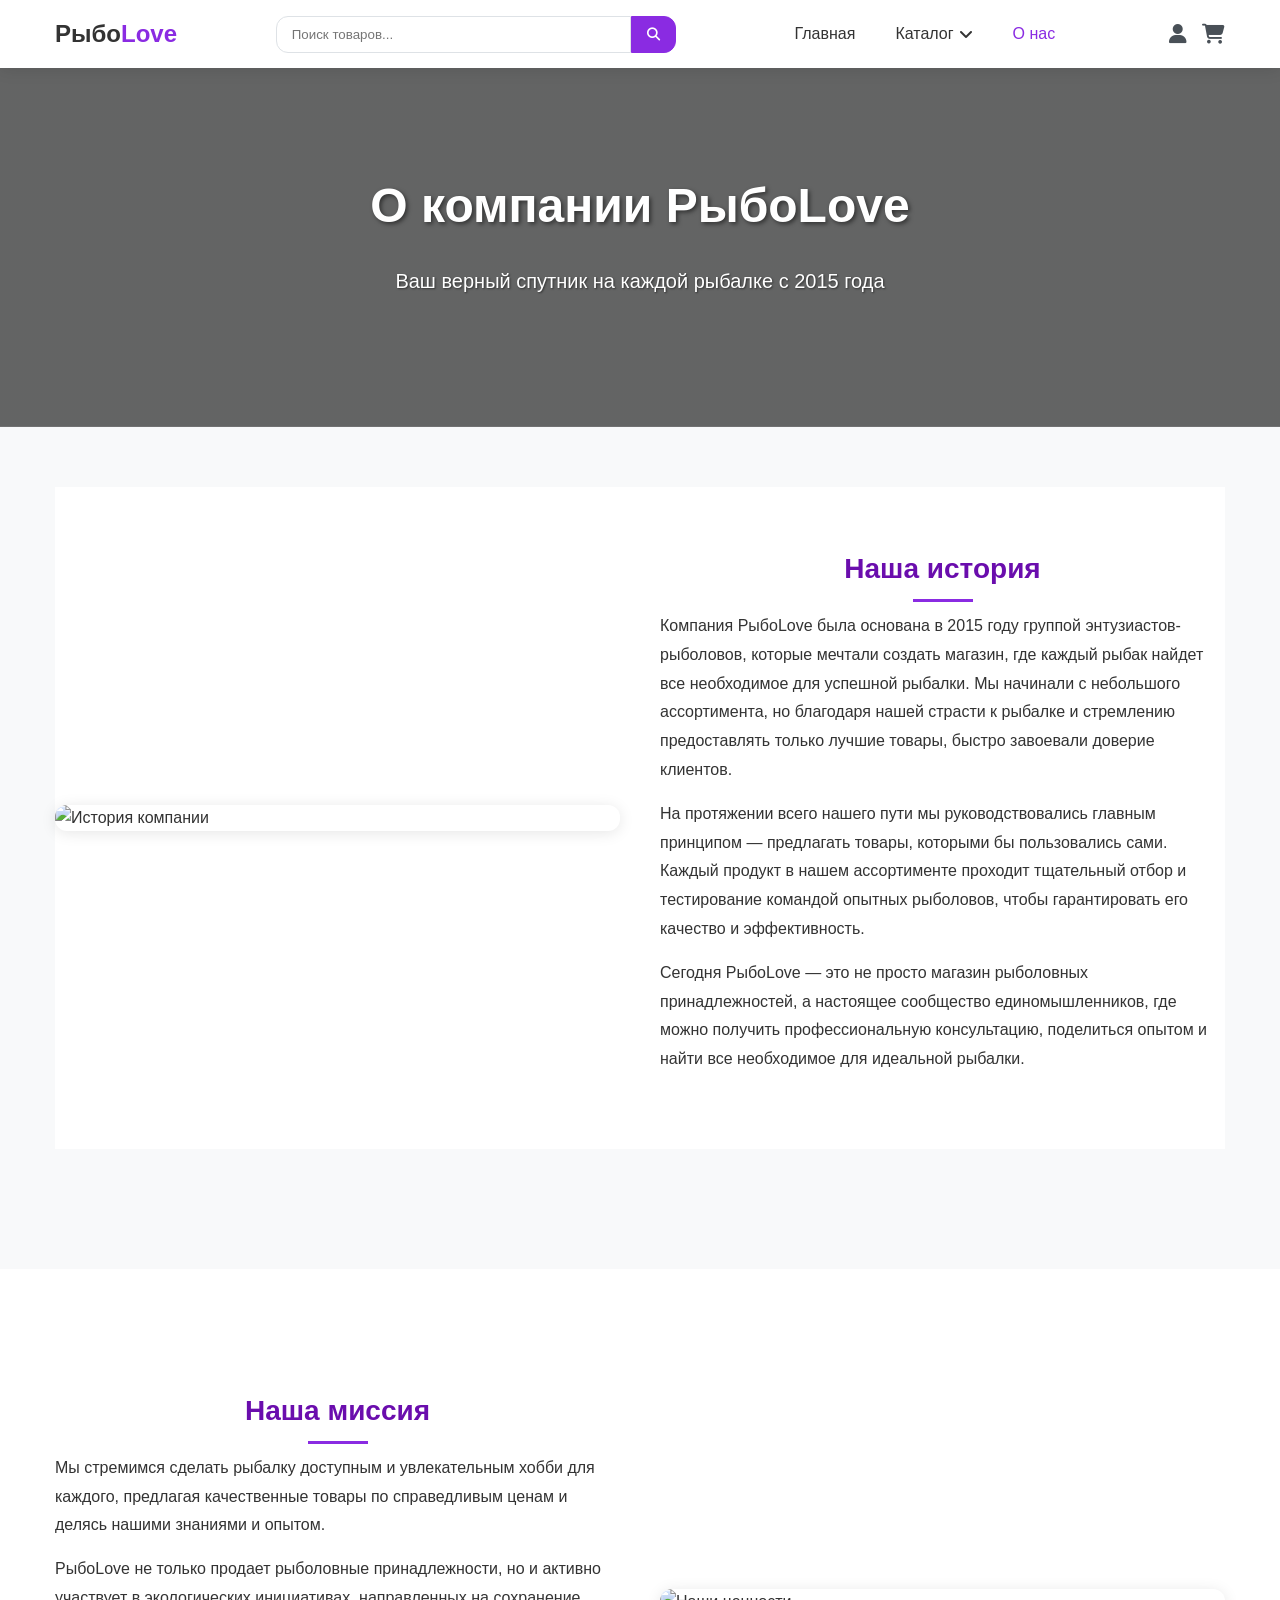
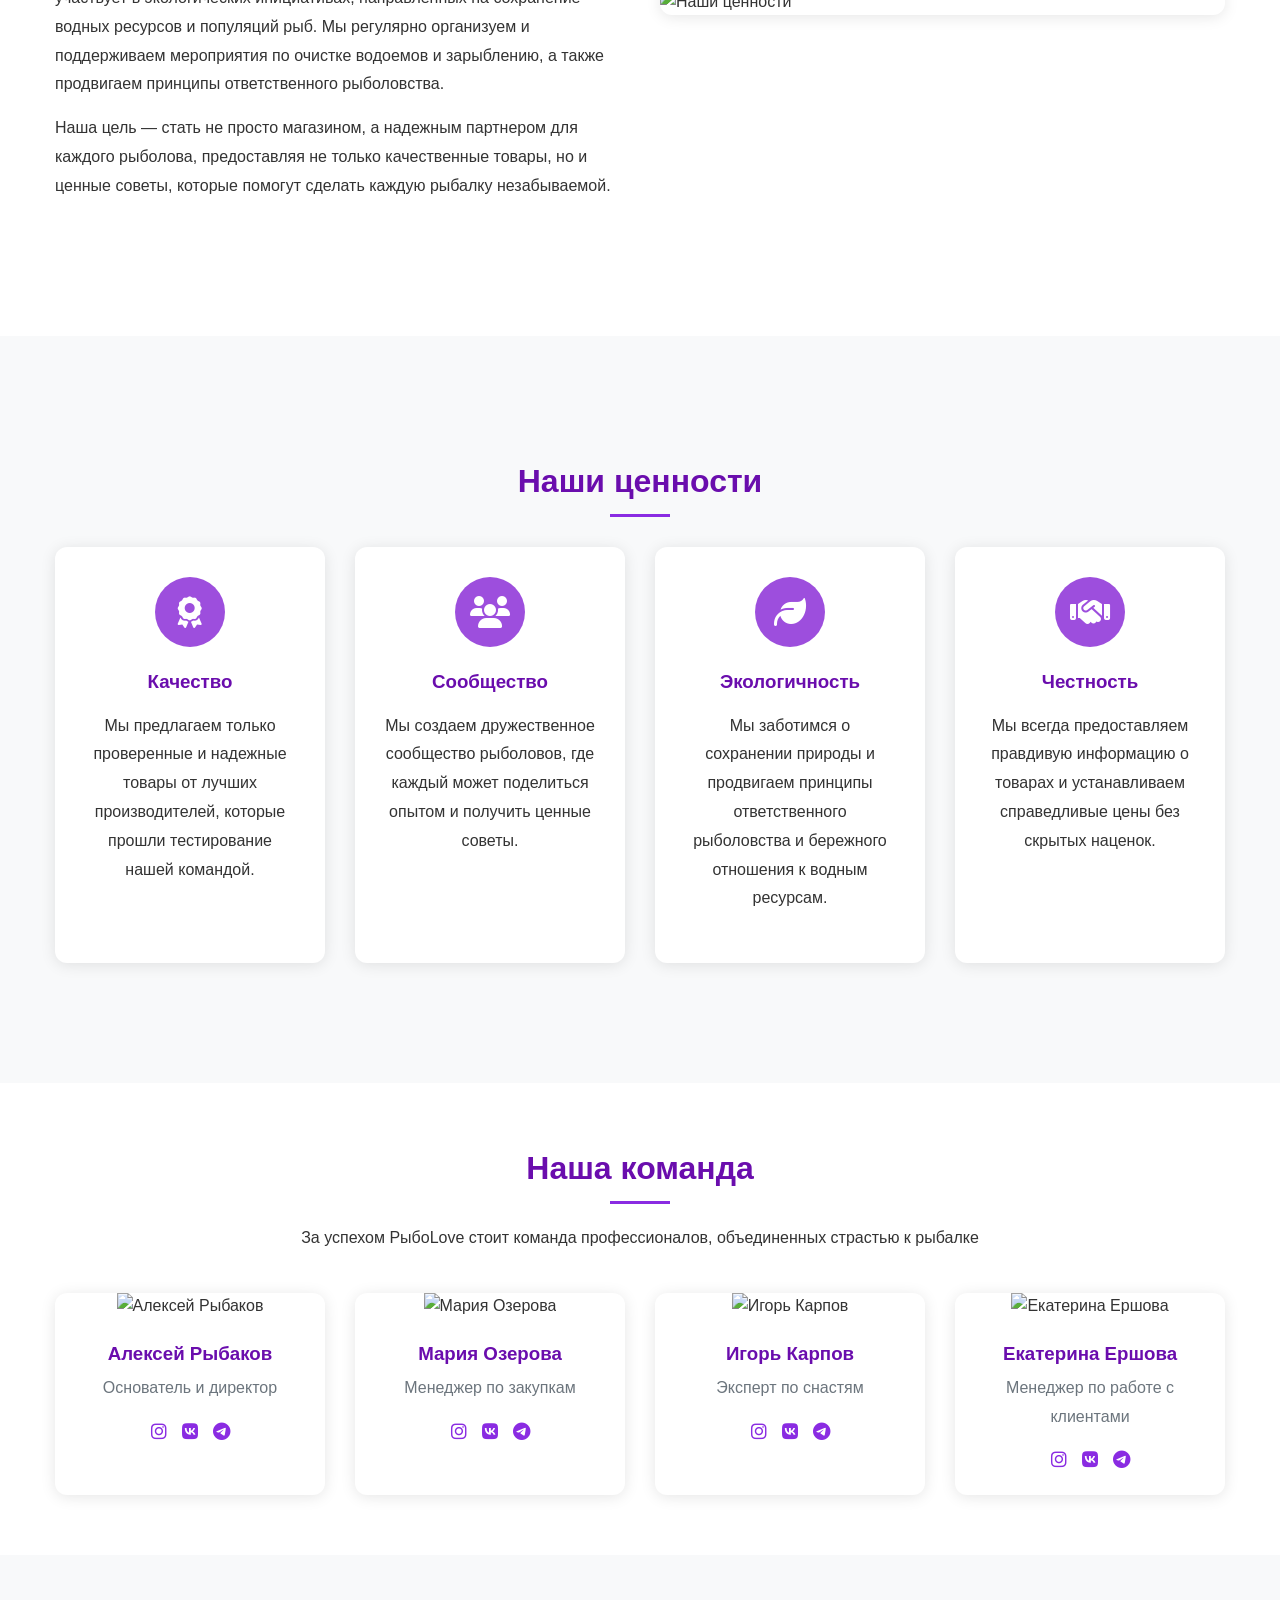
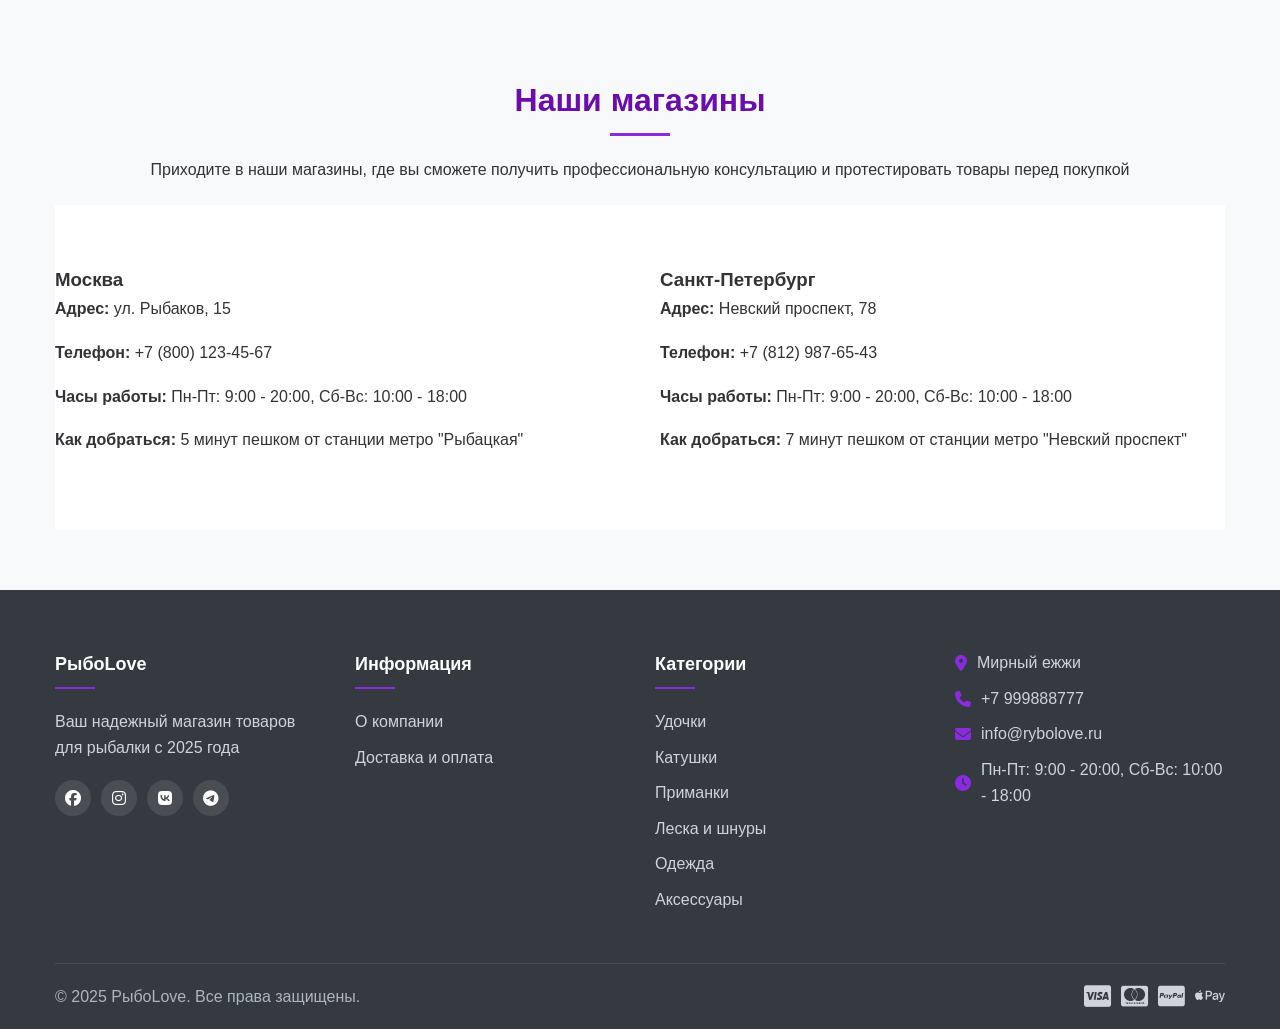
==== rybolove/pages/about.html @ 0f79250c "Add files via upload" ====
<!DOCTYPE html>

<html lang="ru">
<head>
<meta charset="utf-8"/>
<meta content="width=device-width, initial-scale=1.0" name="viewport"/>
<title>О нас - РыбоLove</title>
<link href="../css/styles.css" rel="stylesheet"/>
<link href="../css/responsive.css" rel="stylesheet"/>
<link href="https://cdnjs.cloudflare.com/ajax/libs/font-awesome/6.4.0/css/all.min.css" rel="stylesheet"/>
<style>
        .about-hero {
            background: linear-gradient(rgba(0, 0, 0, 0.6), rgba(0, 0, 0, 0.6)), url('https://images.unsplash.com/photo-1686599289848-68f82701ce73');
            background-size: cover;
            background-position: center;
            color: #fff;
            padding: 100px 0;
            text-align: center;
        }
        
        .about-hero h1 {
            font-size: 48px;
            margin-bottom: 20px;
            text-shadow: 2px 2px 4px rgba(0, 0, 0, 0.5);
        }
        
        .about-hero p {
            font-size: 20px;
            max-width: 700px;
            margin: 0 auto 30px;
            text-shadow: 1px 1px 2px rgba(0, 0, 0, 0.5);
        }
        
        .about-content {
            padding: 60px 0;
            background-color: #fff;
        }
        
        .about-section {
            margin-bottom: 60px;
        }
        
        .about-section:last-child {
            margin-bottom: 0;
        }
        
        .about-section h2 {
            font-size: 32px;
            margin-bottom: 30px;
            color: var(--primary-dark);
            text-align: center;
            position: relative;
        }
        
        .about-section h2::after {
            content: '';
            position: absolute;
            width: 60px;
            height: 3px;
            background-color: var(--primary-color);
            bottom: -10px;
            left: 50%;
            transform: translateX(-50%);
        }
        
        .about-section p {
            font-size: 16px;
            line-height: 1.8;
            margin-bottom: 20px;
            color: var(--text-color);
        }
        
        .mission-values {
            display: flex;
            flex-wrap: wrap;
            gap: 30px;
            margin-top: 40px;
        }
        
        .value-item {
            flex: 1;
            min-width: 250px;
            background-color: var(--gray-100);
            padding: 30px;
            border-radius: var(--border-radius);
            box-shadow: var(--box-shadow);
            text-align: center;
        }
        
        .value-item i {
            font-size: 40px;
            color: var(--primary-color);
            margin-bottom: 20px;
        }
        
        .value-item h3 {
            font-size: 20px;
            margin-bottom: 15px;
            color: var(--primary-dark);
        }
        
        .team-grid {
            display: grid;
            grid-template-columns: repeat(auto-fill, minmax(250px, 1fr));
            gap: 30px;
            margin-top: 40px;
        }
        
        .team-member {
            background-color: var(--gray-100);
            border-radius: var(--border-radius);
            overflow: hidden;
            box-shadow: var(--box-shadow);
            text-align: center;
        }
        
        .team-photo {
            height: 200px;
            overflow: hidden;
        }
        
        .team-photo img {
            width: 100%;
            height: 100%;
            object-fit: cover;
        }
        
        .team-info {
            padding: 20px;
        }
        
        .team-info h3 {
            font-size: 18px;
        }
        .about-section {
            padding: 60px 0;
        }
        .about-section:nth-child(odd) {
            background-color: var(--white);
        }
        .about-section:nth-child(even) {
            background-color: var(--gray-100);
        }
        .about-content {
            display: flex;
            align-items: center;
            gap: 40px;
        }
        .about-content-reverse {
            flex-direction: row-reverse;
        }
        .about-image {
            flex: 1;
            border-radius: var(--border-radius);
            overflow: hidden;
            box-shadow: var(--box-shadow);
        }
        .about-image img {
            width: 100%;
            height: 100%;
            object-fit: cover;
            display: block;
        }
        .about-text {
            flex: 1;
        }
        .about-text h2 {
            color: var(--primary-dark);
            margin-bottom: 20px;
            font-size: 28px;
        }
        .about-text p {
            margin-bottom: 15px;
            line-height: 1.8;
        }
        .team-members {
            display: grid;
            grid-template-columns: repeat(auto-fill, minmax(250px, 1fr));
            gap: 30px;
            margin-top: 40px;
        }
        .team-member {
            background-color: var(--white);
            border-radius: var(--border-radius);
            overflow: hidden;
            box-shadow: var(--box-shadow);
            text-align: center;
        }
        .team-member img {
            width: 100%;
            height: 250px;
            object-fit: cover;
        }
        .team-member-info {
            padding: 20px;
        }
        .team-member-info h3 {
            margin-bottom: 5px;
            color: var(--primary-dark);
        }
        .team-member-info p {
            color: var(--gray-600);
            margin-bottom: 15px;
        }
        .team-social {
            display: flex;
            justify-content: center;
            gap: 15px;
        }
        .team-social a {
            color: var(--primary-color);
            font-size: 18px;
        }
        .values-container {
            display: grid;
            grid-template-columns: repeat(auto-fill, minmax(250px, 1fr));
            gap: 30px;
            margin-top: 40px;
        }
        .value-card {
            background-color: var(--white);
            padding: 30px;
            border-radius: var(--border-radius);
            box-shadow: var(--box-shadow);
            text-align: center;
        }
        .value-icon {
            width: 70px;
            height: 70px;
            margin: 0 auto 20px;
            display: flex;
            align-items: center;
            justify-content: center;
            background-color: var(--primary-light);
            color: var(--white);
            border-radius: 50%;
            font-size: 32px;
        }
        .value-card h3 {
            margin-bottom: 15px;
            color: var(--primary-dark);
        }
        
        @media (max-width: 767.98px) {
            .about-content {
                flex-direction: column;
            }
            .about-content-reverse {
                flex-direction: column;
            }
            .team-members {
                grid-template-columns: repeat(auto-fill, minmax(200px, 1fr));
            }
        }
    </style>
</head>
<body>
<header>
<div class="container">
<div class="logo">
<a href="../index.html">
<h1>Рыбо<span>Love</span></h1>
</a>
</div>
<div class="search-bar">
<input id="search-input" placeholder="Поиск товаров..." type="text"/>
<button id="search-button"><i class="fas fa-search"></i></button>
</div>
<nav>
<ul class="nav-links">
<li><a href="../index.html">Главная</a></li>
<li class="dropdown">
<a class="dropbtn" href="#">Каталог <i class="fas fa-angle-down"></i></a>
<div class="dropdown-content" id="categories-dropdown">
<!-- Categories will be populated with JavaScript -->
</div>
</li>
<li><a class="active" href="about.html">О нас</a></li>
</ul>
</nav>
<div class="nav-icons">
<a href="profile.html" id="profile-icon"><i class="fas fa-user"></i></a>
<div class="cart-icon">
<a href="cart.html"><i class="fas fa-shopping-cart"></i></a>
<span id="cart-count">0</span>
</div>
<div class="mobile-menu-btn">
<i class="fas fa-bars"></i>
</div>
</div>
</div>
</header>
<main>
<section class="about-hero">
<div class="container">
<h1>О компании РыбоLove</h1>
<p>Ваш верный спутник на каждой рыбалке с 2015 года</p>
</div>
</section>
<section class="about-section">
<div class="container">
<div class="about-content">
<div class="about-image">
<img alt="История компании" src="https://images.unsplash.com/photo-1686599289848-68f82701ce73"/>
</div>
<div class="about-text">
<h2>Наша история</h2>
<p>Компания РыбоLove была основана в 2015 году группой энтузиастов-рыболовов, которые мечтали создать магазин, где каждый рыбак найдет все необходимое для успешной рыбалки. Мы начинали с небольшого ассортимента, но благодаря нашей страсти к рыбалке и стремлению предоставлять только лучшие товары, быстро завоевали доверие клиентов.</p>
<p>На протяжении всего нашего пути мы руководствовались главным принципом — предлагать товары, которыми бы пользовались сами. Каждый продукт в нашем ассортименте проходит тщательный отбор и тестирование командой опытных рыболовов, чтобы гарантировать его качество и эффективность.</p>
<p>Сегодня РыбоLove — это не просто магазин рыболовных принадлежностей, а настоящее сообщество единомышленников, где можно получить профессиональную консультацию, поделиться опытом и найти все необходимое для идеальной рыбалки.</p>
</div>
</div>
</div>
</section>
<section class="about-section">
<div class="container">
<div class="about-content about-content-reverse">
<div class="about-image">
<img alt="Наши ценности" src="https://images.unsplash.com/photo-1690310456424-5e37b185464d"/>
</div>
<div class="about-text">
<h2>Наша миссия</h2>
<p>Мы стремимся сделать рыбалку доступным и увлекательным хобби для каждого, предлагая качественные товары по справедливым ценам и делясь нашими знаниями и опытом.</p>
<p>РыбоLove не только продает рыболовные принадлежности, но и активно участвует в экологических инициативах, направленных на сохранение водных ресурсов и популяций рыб. Мы регулярно организуем и поддерживаем мероприятия по очистке водоемов и зарыблению, а также продвигаем принципы ответственного рыболовства.</p>
<p>Наша цель — стать не просто магазином, а надежным партнером для каждого рыболова, предоставляя не только качественные товары, но и ценные советы, которые помогут сделать каждую рыбалку незабываемой.</p>
</div>
</div>
</div>
</section>
<section class="about-section">
<div class="container">
<h2 class="section-title">Наши ценности</h2>
<div class="values-container">
<div class="value-card">
<div class="value-icon">
<i class="fas fa-award"></i>
</div>
<h3>Качество</h3>
<p>Мы предлагаем только проверенные и надежные товары от лучших производителей, которые прошли тестирование нашей командой.</p>
</div>
<div class="value-card">
<div class="value-icon">
<i class="fas fa-users"></i>
</div>
<h3>Сообщество</h3>
<p>Мы создаем дружественное сообщество рыболовов, где каждый может поделиться опытом и получить ценные советы.</p>
</div>
<div class="value-card">
<div class="value-icon">
<i class="fas fa-leaf"></i>
</div>
<h3>Экологичность</h3>
<p>Мы заботимся о сохранении природы и продвигаем принципы ответственного рыболовства и бережного отношения к водным ресурсам.</p>
</div>
<div class="value-card">
<div class="value-icon">
<i class="fas fa-handshake"></i>
</div>
<h3>Честность</h3>
<p>Мы всегда предоставляем правдивую информацию о товарах и устанавливаем справедливые цены без скрытых наценок.</p>
</div>
</div>
</div>
</section>
<section class="about-section">
<div class="container">
<h2 class="section-title">Наша команда</h2>
<p class="text-center mb-3">За успехом РыбоLove стоит команда профессионалов, объединенных страстью к рыбалке</p>
<div class="team-members">
<div class="team-member">
<img alt="Алексей Рыбаков" src="https://images.unsplash.com/photo-1727510226428-da71a8ed1534"/>
<div class="team-member-info">
<h3>Алексей Рыбаков</h3>
<p>Основатель и директор</p>
<div class="team-social">
<a href="#"><i class="fab fa-instagram"></i></a>
<a href="#"><i class="fab fa-vk"></i></a>
<a href="#"><i class="fab fa-telegram"></i></a>
</div>
</div>
</div>
<div class="team-member">
<img alt="Мария Озерова" src="https://images.unsplash.com/photo-1716573716221-b0be1d106d81"/>
<div class="team-member-info">
<h3>Мария Озерова</h3>
<p>Менеджер по закупкам</p>
<div class="team-social">
<a href="#"><i class="fab fa-instagram"></i></a>
<a href="#"><i class="fab fa-vk"></i></a>
<a href="#"><i class="fab fa-telegram"></i></a>
</div>
</div>
</div>
<div class="team-member">
<img alt="Игорь Карпов" src="https://images.unsplash.com/photo-1604417429445-2ef33ea36574"/>
<div class="team-member-info">
<h3>Игорь Карпов</h3>
<p>Эксперт по снастям</p>
<div class="team-social">
<a href="#"><i class="fab fa-instagram"></i></a>
<a href="#"><i class="fab fa-vk"></i></a>
<a href="#"><i class="fab fa-telegram"></i></a>
</div>
</div>
</div>
<div class="team-member">
<img alt="Екатерина Ершова" src="https://images.unsplash.com/photo-1701861280260-81846128aab2"/>
<div class="team-member-info">
<h3>Екатерина Ершова</h3>
<p>Менеджер по работе с клиентами</p>
<div class="team-social">
<a href="#"><i class="fab fa-instagram"></i></a>
<a href="#"><i class="fab fa-vk"></i></a>
<a href="#"><i class="fab fa-telegram"></i></a>
</div>
</div>
</div>
</div>
</div>
</section>
<section class="about-section">
<div class="container">
<h2 class="section-title">Наши магазины</h2>
<p class="text-center mb-3">Приходите в наши магазины, где вы сможете получить профессиональную консультацию и протестировать товары перед покупкой</p>
<div class="about-content">
<div class="about-text">
<h3>Москва</h3>
<p><strong>Адрес:</strong> ул. Рыбаков, 15</p>
<p><strong>Телефон:</strong> +7 (800) 123-45-67</p>
<p><strong>Часы работы:</strong> Пн-Пт: 9:00 - 20:00, Сб-Вс: 10:00 - 18:00</p>
<p><strong>Как добраться:</strong> 5 минут пешком от станции метро "Рыбацкая"</p>
</div>
<div class="about-text">
<h3>Санкт-Петербург</h3>
<p><strong>Адрес:</strong> Невский проспект, 78</p>
<p><strong>Телефон:</strong> +7 (812) 987-65-43</p>
<p><strong>Часы работы:</strong> Пн-Пт: 9:00 - 20:00, Сб-Вс: 10:00 - 18:00</p>
<p><strong>Как добраться:</strong> 7 минут пешком от станции метро "Невский проспект"</p>
</div>
</div>
</div>
</section>
</main>
<footer>
<div class="container">
<div class="footer-columns">
<div class="footer-column">
<h3>РыбоLove</h3>
<p>Ваш надежный магазин товаров для рыбалки с 2025 года</p>
<div class="social-icons">
<a href="#"><i class="fab fa-facebook"></i></a>
<a href="#"><i class="fab fa-instagram"></i></a>
<a href="#"><i class="fab fa-vk"></i></a>
<a href="#"><i class="fab fa-telegram"></i></a>
</div>
</div>
<div class="footer-column">
<h3>Информация</h3>
<ul>
<li><a href="pages/about.html">О компании</a></li>
<li><a href="#">Доставка и оплата</a></li>
</ul></div>
<div class="footer-column">
<h3>Категории</h3>
<ul id="footer-categories">
<!-- Categories will be populated with JavaScript -->
</ul>
</div>
<div class="footer-column">
<ul class="contact-info">
<li><i class="fas fa-map-marker-alt"></i> Мирный ежжи</li>
<li><i class="fas fa-phone"></i> +7 999888777</li>
<li><i class="fas fa-envelope"></i> info@rybolove.ru</li>
<li><i class="fas fa-clock"></i> Пн-Пт: 9:00 - 20:00, Сб-Вс: 10:00 - 18:00</li>
</ul>
</div>
</div>
<div class="footer-bottom">
<p>© 2025 РыбоLove. Все права защищены.</p>
<div class="payment-methods">
<i class="fab fa-cc-visa"></i>
<i class="fab fa-cc-mastercard"></i>
<i class="fab fa-cc-paypal"></i>
<i class="fab fa-apple-pay"></i>
</div>
</div>
</div>
</footer>
<div class="modal" id="login-modal">
<div class="modal-content">
<span class="close">×</span>
<h2>Вход в аккаунт</h2>
<form id="login-form">
<div class="form-group">
<label for="login-email">Email</label>
<input id="login-email" required="" type="email"/>
</div>
<div class="form-group">
<label for="login-password">Пароль</label>
<input id="login-password" required="" type="password"/>
</div>
<button class="btn btn-primary" type="submit">Войти</button>
<p class="form-footer">Нет аккаунта? <a href="#" id="register-link">Зарегистрироваться</a></p>
</form>
</div>
</div>
<div class="modal" id="register-modal">
<div class="modal-content">
<span class="close">×</span>
<h2>Регистрация</h2>
<form id="register-form">
<div class="form-group">
<label for="register-name">Имя</label>
<input id="register-name" required="" type="text"/>
</div>
<div class="form-group">
<label for="register-email">Email</label>
<input id="register-email" required="" type="email"/>
</div>
<div class="form-group">
<label for="register-password">Пароль</label>
<input id="register-password" required="" type="password"/>
</div>
<div class="form-group">
<label for="register-confirm-password">Подтвердите пароль</label>
<input id="register-confirm-password" required="" type="password"/>
</div>
<button class="btn btn-primary" type="submit">Зарегистрироваться</button>
<p class="form-footer">Уже есть аккаунт? <a href="#" id="login-link">Войти</a></p>
</form>
</div>
</div>
<script src="../js/products.js"></script>
<script src="../js/auth.js"></script>
<script src="../js/cart.js"></script>
<script src="../js/main.js"></script>
</body>
</html>
---- rybolove/css/styles.css ----
/* Global Styles */
:root {
    --primary-color: #8a2be2; /* Vivid purple */
    --primary-light: #9d4edd; /* Lighter purple */
    --primary-dark: #6a0dad; /* Darker purple */
    --secondary-color: #f5f5f5;
    --text-color: #333;
    --text-light: #666;
    --white: #fff;
    --black: #000;
    --success-color: #28a745;
    --danger-color: #dc3545;
    --warning-color: #ffc107;
    --info-color: #17a2b8;
    --gray-100: #f8f9fa;
    --gray-200: #e9ecef;
    --gray-300: #dee2e6;
    --gray-400: #ced4da;
    --gray-500: #adb5bd;
    --gray-600: #6c757d;
    --gray-700: #495057;
    --gray-800: #343a40;
    --gray-900: #212529;
    --border-radius: 12px;
    --box-shadow: 0 2px 15px rgba(0, 0, 0, 0.1);
    --transition: all 0.3s ease;
}

* {
    margin: 0;
    padding: 0;
    box-sizing: border-box;
}

body {
    font-family: 'Roboto', 'Arial', sans-serif;
    line-height: 1.6;
    color: var(--text-color);
    background-color: var(--gray-100);
}

.container {
    width: 100%;
    max-width: 1200px;
    margin: 0 auto;
    padding: 0 15px;
}

a {
    text-decoration: none;
    color: var(--text-color);
    transition: var(--transition);
}

ul {
    list-style: none;
}

img {
    max-width: 100%;
    height: auto;
}

button, .btn {
    cursor: pointer;
    border: none;
    outline: none;
    transition: var(--transition);
}

.btn {
    display: inline-block;
    padding: 10px 20px;
    border-radius: var(--border-radius);
    text-align: center;
    font-weight: 500;
}

.btn-primary {
    background-color: var(--primary-color);
    color: var(--white);
}

.btn-primary:hover {
    background-color: var(--primary-dark);
}

.btn-secondary {
    background-color: var(--white);
    color: var(--primary-color);
    border: 1px solid var(--primary-color);
}

.btn-secondary:hover {
    background-color: var(--primary-light);
    color: var(--white);
}

.section-title {
    margin-bottom: 30px;
    text-align: center;
    position: relative;
    font-size: 32px;
    color: var(--primary-dark);
}

.section-title::after {
    content: '';
    position: absolute;
    width: 60px;
    height: 3px;
    background-color: var(--primary-color);
    bottom: -10px;
    left: 50%;
    transform: translateX(-50%);
}

/* Header Styles */
header {
    background-color: var(--white);
    box-shadow: var(--box-shadow);
    position: sticky;
    top: 0;
    z-index: 100;
    padding: 15px 0;
}

header .container {
    display: flex;
    align-items: center;
    justify-content: space-between;
}

.logo a {
    display: flex;
    align-items: center;
}

.logo h1 {
    font-size: 24px;
    font-weight: 700;
    color: var(--text-color);
}

.logo h1 span {
    color: var(--primary-color);
}

.search-bar {
    display: flex;
    flex: 1;
    max-width: 400px;
    margin: 0 20px;
}

.search-bar input {
    flex: 1;
    padding: 10px 15px;
    border: 1px solid var(--gray-300);
    border-radius: var(--border-radius) 0 0 var(--border-radius);
    outline: none;
}

.search-bar button {
    padding: 0 15px;
    background-color: var(--primary-color);
    color: var(--white);
    border: 1px solid var(--primary-color);
    border-radius: 0 var(--border-radius) var(--border-radius) 0;
}

.nav-links {
    display: flex;
    align-items: center;
}

.nav-links li {
    margin: 0 10px;
}

.nav-links a {
    color: var(--text-color);
    font-weight: 500;
    padding: 5px 10px;
}

.nav-links a:hover, 
.nav-links a.active {
    color: var(--primary-color);
}

.dropdown {
    position: relative;
}

.dropbtn {
    display: flex;
    align-items: center;
}

.dropbtn i {
    margin-left: 5px;
}

.dropdown-content {
    display: none;
    position: absolute;
    background-color: var(--white);
    min-width: 200px;
    box-shadow: var(--box-shadow);
    border-radius: var(--border-radius);
    z-index: 1;
}

.dropdown-content a {
    color: var(--text-color);
    padding: 12px 16px;
    display: block;
    border-bottom: 1px solid var(--gray-200);
}

.dropdown-content a:last-child {
    border-bottom: none;
}

.dropdown-content a:hover {
    background-color: var(--gray-100);
    color: var(--primary-color);
}

.dropdown:hover .dropdown-content {
    display: block;
}

.nav-icons {
    display: flex;
    align-items: center;
}

.nav-icons a {
    margin-left: 15px;
    color: var(--gray-700);
    font-size: 20px;
}

.nav-icons a:hover {
    color: var(--primary-color);
}

.cart-icon {
    position: relative;
}

#cart-count {
    position: absolute;
    top: -8px;
    right: -8px;
    background-color: var(--primary-color);
    color: var(--white);
    font-size: 12px;
    width: 18px;
    height: 18px;
    display: flex;
    align-items: center;
    justify-content: center;
    border-radius: 50%;
}

.mobile-menu-btn {
    display: none;
    cursor: pointer;
    font-size: 24px;
}

/* Hero Section */
.hero {
    background: linear-gradient(rgba(0, 0, 0, 0.6), rgba(0, 0, 0, 0.6)), url('https://images.unsplash.com/photo-1598909820593-c970004196f5');
    background-size: cover;
    background-position: center;
    color: var(--white);
    padding: 100px 0;
    text-align: center;
}

.hero-content {
    max-width: 700px;
    margin: 0 auto;
}

.hero h1 {
    font-size: 48px;
    margin-bottom: 20px;
    text-shadow: 2px 2px 4px rgba(0, 0, 0, 0.5);
}

.hero p {
    font-size: 20px;
    margin-bottom: 30px;
    text-shadow: 1px 1px 2px rgba(0, 0, 0, 0.5);
}

/* Categories Section */
.categories {
    padding: 60px 0;
    background-color: var(--white);
}

.categories-grid {
    grid-template-columns: repeat(3, 1fr);
    display: grid;
    grid-template-columns: repeat(auto-fill, minmax(250px, 1fr));
    gap: 30px;
}

.category-card {
    border-radius: var(--border-radius);
    overflow: hidden;
    box-shadow: var(--box-shadow);
    transition: var(--transition);
    position: relative;
    height: 200px;
}

.category-card:hover {
    transform: translateY(-5px);
    box-shadow: 0 10px 20px rgba(0, 0, 0, 0.15);
}

.category-card img {
    width: 100%;
    height: 100%;
    object-fit: cover;
}

.category-card-content {
    position: absolute;
    bottom: 0;
    left: 0;
    right: 0;
    padding: 15px;
    background: linear-gradient(transparent, rgba(0, 0, 0, 0.7));
    color: var(--white);
}

.category-card-content h3 {
    margin-bottom: 5px;
    font-size: 18px;
}

/* Featured Products Section */
.featured-products {
    padding: 60px 0;
    background-color: var(--gray-100);
}

.products-grid {
    display: grid;
    grid-template-columns: repeat(auto-fill, minmax(250px, 1fr));
    gap: 30px;
}

.product-card {
    background-color: var(--white);
    border-radius: var(--border-radius);
    overflow: hidden;
    box-shadow: var(--box-shadow);
    transition: var(--transition);
}

.product-card:hover {
    transform: translateY(-5px);
    box-shadow: 0 10px 20px rgba(0, 0, 0, 0.15);
}

.product-image {
    height: 200px;
    overflow: hidden;
    position: relative;
}

.product-image img {
    width: 100%;
    height: 100%;
    object-fit: cover;
    transition: transform 0.5s ease;
}

.product-card:hover .product-image img {
    transform: scale(1.05);
}

.product-badge {
    position: absolute;
    top: 10px;
    left: 10px;
    padding: 5px 10px;
    border-radius: var(--border-radius);
    font-size: 12px;
    font-weight: 500;
}

.badge-new {
    background-color: var(--primary-color);
    color: var(--white);
}

.badge-sale {
    background-color: var(--danger-color);
    color: var(--white);
}

.product-details {
    padding: 15px;
}

.product-title {
    font-size: 16px;
    margin-bottom: 10px;
    font-weight: 500;
    display: -webkit-box;
    line-clamp: 2;
    -webkit-box-orient: vertical;
    overflow: hidden;
    height: 46px;
}

.product-category {
    font-size: 12px;
    color: var(--gray-600);
    margin-bottom: 10px;
}

.product-price {
    display: flex;
    align-items: center;
    margin-bottom: 15px;
}

.current-price {
    font-size: 18px;
    font-weight: 600;
    color: var(--primary-color);
    margin-right: 10px;
}

.old-price {
    font-size: 14px;
    color: var(--gray-500);
    text-decoration: line-through;
}

.product-actions {
    display: flex;
    justify-content: space-between;
}

.add-to-cart {
    background-color: var(--primary-color);
    color: var(--white);
    padding: 8px 15px;
    border-radius: var(--border-radius);
    font-weight: 500;
    flex: 1;
    display: flex;
    align-items: center;
    justify-content: center;
}

.add-to-cart i {
    margin-right: 5px;
}

.add-to-cart:hover {
    background-color: var(--primary-dark);
}

.product-rating {
    display: flex;
    align-items: center;
    margin-bottom: 15px;
}

.rating-stars {
    color: var(--warning-color);
    font-size: 14px;
    margin-right: 5px;
}

.rating-count {
    font-size: 12px;
    color: var(--gray-600);
}

/* CTA Section */
.cta-section {
    padding: 80px 0;
    background: linear-gradient(rgba(138, 43, 226, 0.9), rgba(106, 13, 173, 0.9)), url('https://images.unsplash.com/photo-1631389851191-2e3ad60220b1');
    background-size: cover;
    background-position: center;
    color: var(--white);
    text-align: center;
}

.cta-content {
    max-width: 600px;
    margin: 0 auto;
}

.cta-content h2 {
    font-size: 36px;
    margin-bottom: 20px;
}

.cta-content p {
    margin-bottom: 30px;
    font-size: 18px;
}

#newsletter-form {
    display: flex;
    max-width: 500px;
    margin: 0 auto;
}

#newsletter-form input {
    flex: 1;
    padding: 12px 15px;
    border: none;
    border-radius: var(--border-radius) 0 0 var(--border-radius);
    outline: none;
}

#newsletter-form button {
    padding: 0 25px;
    background-color: var(--white);
    color: var(--primary-color);
    border-radius: 0 var(--border-radius) var(--border-radius) 0;
    font-weight: 500;
}

#newsletter-form button:hover {
    background-color: var(--gray-200);
}

/* Footer Styles */
footer {
    background-color: var(--gray-800);
    color: var(--white);
    padding: 60px 0 20px;
}

.footer-columns {
    display: grid;
    grid-template-columns: repeat(auto-fit, minmax(200px, 1fr));
    gap: 30px;
    margin-bottom: 40px;
}

.footer-column h3 {
    font-size: 18px;
    margin-bottom: 20px;
    color: var(--white);
    position: relative;
    padding-bottom: 10px;
}

.footer-column h3::after {
    content: '';
    position: absolute;
    left: 0;
    bottom: 0;
    width: 40px;
    height: 2px;
    background-color: var(--primary-color);
}

.footer-column p {
    margin-bottom: 20px;
    color: var(--gray-400);
}

.footer-column ul li {
    margin-bottom: 10px;
}

.footer-column ul li a {
    color: var(--gray-400);
}

.footer-column ul li a:hover {
    color: var(--primary-light);
}

.social-icons {
    display: flex;
    margin-top: 20px;
}

.social-icons a {
    display: flex;
    align-items: center;
    justify-content: center;
    width: 36px;
    height: 36px;
    background-color: rgba(255, 255, 255, 0.1);
    border-radius: 50%;
    margin-right: 10px;
    color: var(--white);
    transition: var(--transition);
}

.social-icons a:hover {
    background-color: var(--primary-color);
    transform: translateY(-3px);
}

.contact-info li {
    display: flex;
    align-items: center;
    margin-bottom: 15px;
    color: var(--gray-400);
}

.contact-info li i {
    margin-right: 10px;
    color: var(--primary-color);
}

.footer-bottom {
    display: flex;
    align-items: center;
    justify-content: space-between;
    padding-top: 20px;
    border-top: 1px solid rgba(255, 255, 255, 0.1);
}

.footer-bottom p {
    color: var(--gray-500);
}

.payment-methods {
    display: flex;
}

.payment-methods i {
    font-size: 24px;
    margin-left: 10px;
    color: var(--gray-400);
}

/* Modal Styles */
.modal {
    display: none;
    position: fixed;
    z-index: 9999;
    left: 0;
    top: 0;
    width: 100%;
    height: 100%;
    overflow: auto;
    background-color: rgba(0, 0, 0, 0.5);
}

.modal-content {
    background-color: var(--white);
    margin: 10% auto;
    padding: 30px;
    border-radius: var(--border-radius);
    max-width: 500px;
    position: relative;
}

.close {
    position: absolute;
    right: 20px;
    top: 20px;
    font-size: 28px;
    font-weight: bold;
    cursor: pointer;
}

.modal h2 {
    text-align: center;
    margin-bottom: 30px;
    color: var(--primary-dark);
}

.form-group {
    margin-bottom: 20px;
}

.form-group label {
    display: block;
    margin-bottom: 8px;
    font-weight: 500;
}

.form-group input {
    width: 100%;
    padding: 12px 15px;
    border: 1px solid var(--gray-300);
    border-radius: var(--border-radius);
    outline: none;
    transition: var(--transition);
}

.form-group input:focus {
    border-color: var(--primary-color);
}

.form-footer {
    text-align: center;
    margin-top: 20px;
}

.form-footer a {
    color: var(--primary-color);
    font-weight: 500;
}

/* Utility Classes */
.text-center {
    text-align: center;
}

.mb-1 {
    margin-bottom: 10px;
}

.mb-2 {
    margin-bottom: 20px;
}

.mb-3 {
    margin-bottom: 30px;
}

.mt-1 {
    margin-top: 10px;
}

.mt-2 {
    margin-top: 20px;
}

.mt-3 {
    margin-top: 30px;
}

.d-flex {
    display: flex;
}

.align-center {
    align-items: center;
}

.justify-center {
    justify-content: center;
}

.space-between {
    justify-content: space-between;
}
---- rybolove/css/responsive.css ----
/* Responsive Styles */

/* Large devices (desktops, less than 1200px) */
@media (max-width: 1199.98px) {
    .container {
        max-width: 960px;
    }
    
    .hero h1 {
        font-size: 42px;
    }
    
    .hero p {
        font-size: 18px;
    }
}

/* Medium devices (tablets, less than 992px) */
@media (max-width: 991.98px) {
    
    .container {
        max-width: 720px;
    }
    
    header .container {
        flex-wrap: wrap;
    }
    
    .logo {
        margin-bottom: 10px;
    }
    
    .search-bar {
        order: 3;
        max-width: 100%;
        margin: 15px 0 0;
    }
    
    .nav-links {
        display: none;
    }
    
    .mobile-menu-btn {
        display: block;
    }
    
    .mobile-menu {
        display: block;
        position: fixed;
        top: 0;
        right: -280px;
        width: 280px;
        height: 100%;
        background-color: var(--white);
        box-shadow: -5px 0 15px rgba(0, 0, 0, 0.1);
        z-index: 999;
        transition: right 0.3s ease;
        padding: 60px 20px 20px;
        overflow-y: auto;
    }
    
    .mobile-menu.active {
        right: 0;
    }
    
    .mobile-menu-close {
        position: absolute;
        top: 20px;
        right: 20px;
        font-size: 24px;
        cursor: pointer;
    }
    
    .mobile-menu ul li {
        margin-bottom: 15px;
    }
    
    .mobile-menu ul li a {
        display: block;
        padding: 10px 0;
        border-bottom: 1px solid var(--gray-200);
    }
    
    .mobile-menu-dropdown {
        display: block;
        margin-top: 10px;
        padding-left: 15px;
    }
    
    .mobile-menu-dropdown li {
        margin-bottom: 10px;
    }
    
    .hero {
        padding: 80px 0;
    }
    
    .hero h1 {
        font-size: 36px;
    }
    
    .hero p {
        font-size: 16px;
    }
    
    .products-grid,
    .categories-grid {
        grid-template-columns: repeat(3, 1fr);
    }
    
    .footer-columns {
        grid-template-columns: repeat(2, 1fr);
    }
}

/* Small devices (landscape phones, less than 768px) */
@media (max-width: 767.98px) {
    .container {
        max-width: 540px;
    }
    
    .hero {
        padding: 60px 0;
    }
    
    .hero h1 {
        font-size: 32px;
    }
    
    .products-grid,
    .categories-grid {
        grid-template-columns: repeat(3, 1fr);
        gap: 20px;
    }
    
    .product-card {
        max-width: 100%;
    }
    
    .product-image {
        height: 180px;
    }
    
    .cta-section {
        padding: 60px 0;
    }
    
    .cta-content h2 {
        font-size: 28px;
    }
    
    .cta-content p {
        font-size: 16px;
    }
    
    #newsletter-form {
        flex-direction: column;
    }
    
    #newsletter-form input {
        border-radius: var(--border-radius);
        margin-bottom: 10px;
    }
    
    #newsletter-form button {
        border-radius: var(--border-radius);
        width: 100%;
        padding: 12px 0;
    }
    
    .footer-columns {
        gap: 40px;
    }
    
    .footer-bottom {
        flex-direction: column;
        text-align: center;
    }
    
    .footer-bottom p {
        margin-bottom: 15px;
    }
    
    .payment-methods {
        justify-content: center;
    }
    
    .payment-methods i {
        margin: 0 5px;
    }
    
    .modal-content {
        margin: 15% auto;
        padding: 20px;
        max-width: 90%;
    }
}

/* Extra small devices (portrait phones, less than 576px) */
@media (max-width: 575.98px) {
    .logo h1 {
        font-size: 20px;
    }
    
    .nav-icons a {
        margin-left: 10px;
        font-size: 18px;
    }
    
    .hero {
        padding: 50px 0;
    }
    
    .hero h1 {
        font-size: 28px;
    }
    
    .hero p {
        font-size: 14px;
    }
    
    .section-title {
        font-size: 24px;
    }
    
    .products-grid,
    .categories-grid {
        grid-template-columns: 1fr;
    }
    
    .category-card {
        height: 180px;
    }
    
    .cta-content h2 {
        font-size: 24px;
    }
    
    .cta-content p {
        font-size: 14px;
    }
}

/* Mobile Menu Overlay */
.mobile-menu-overlay {
    display: none;
    position: fixed;
    top: 0;
    left: 0;
    width: 100%;
    height: 100%;
    background-color: rgba(0, 0, 0, 0.5);
    z-index: 998;
}

.mobile-menu-overlay.active {
    display: block;
}

/* Shopping Cart (Mobile) */
@media (max-width: 767.98px) {
    .cart-page .cart-items {
        overflow-x: auto;
    }
    
    .cart-table {
        min-width: 600px;
    }
    
    .cart-summary {
        margin-top: 30px;
    }
}

/* Product Details Page (Mobile) */
@media (max-width: 767.98px) {
    .product-details-container {
        flex-direction: column;
    }
    
    .product-gallery {
        width: 100%;
        margin-bottom: 30px;
    }
    
    .product-info {
        width: 100%;
        padding-left: 0;
    }
}

/* Checkout Page (Mobile) */
@media (max-width: 767.98px) {
    .checkout-container {
        flex-direction: column;
    }
    
    .checkout-form {
        width: 100%;
        margin-bottom: 30px;
    }
    
    .order-summary {
        width: 100%;
    }
}

/* Profile Page (Mobile) */
@media (max-width: 767.98px) {
    .profile-container {
        flex-direction: column;
    }
    
    .profile-sidebar {
        width: 100%;
        margin-bottom: 30px;
    }
    
    .profile-content {
        width: 100%;
    }
    
    .address-list,
    .order-list {
        overflow-x: auto;
    }
    
    .order-table {
        min-width: 600px;
    }
}
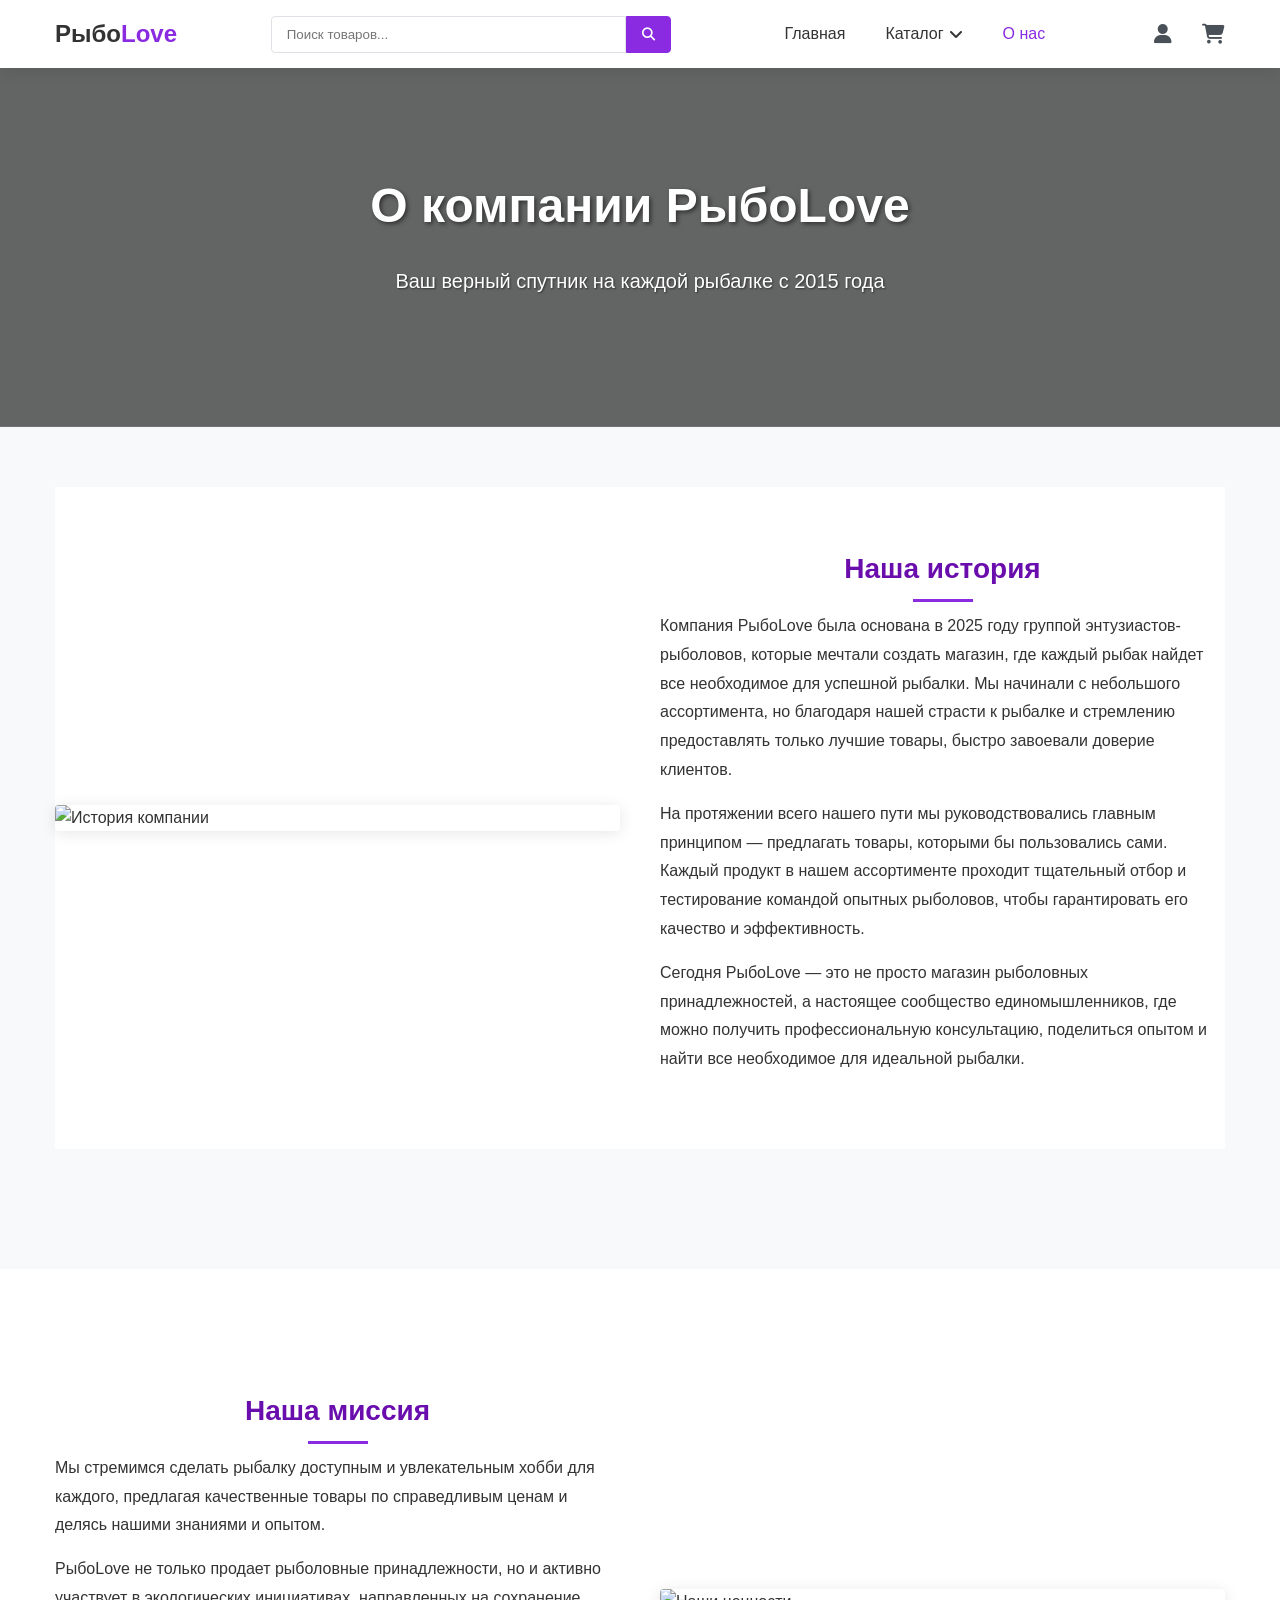
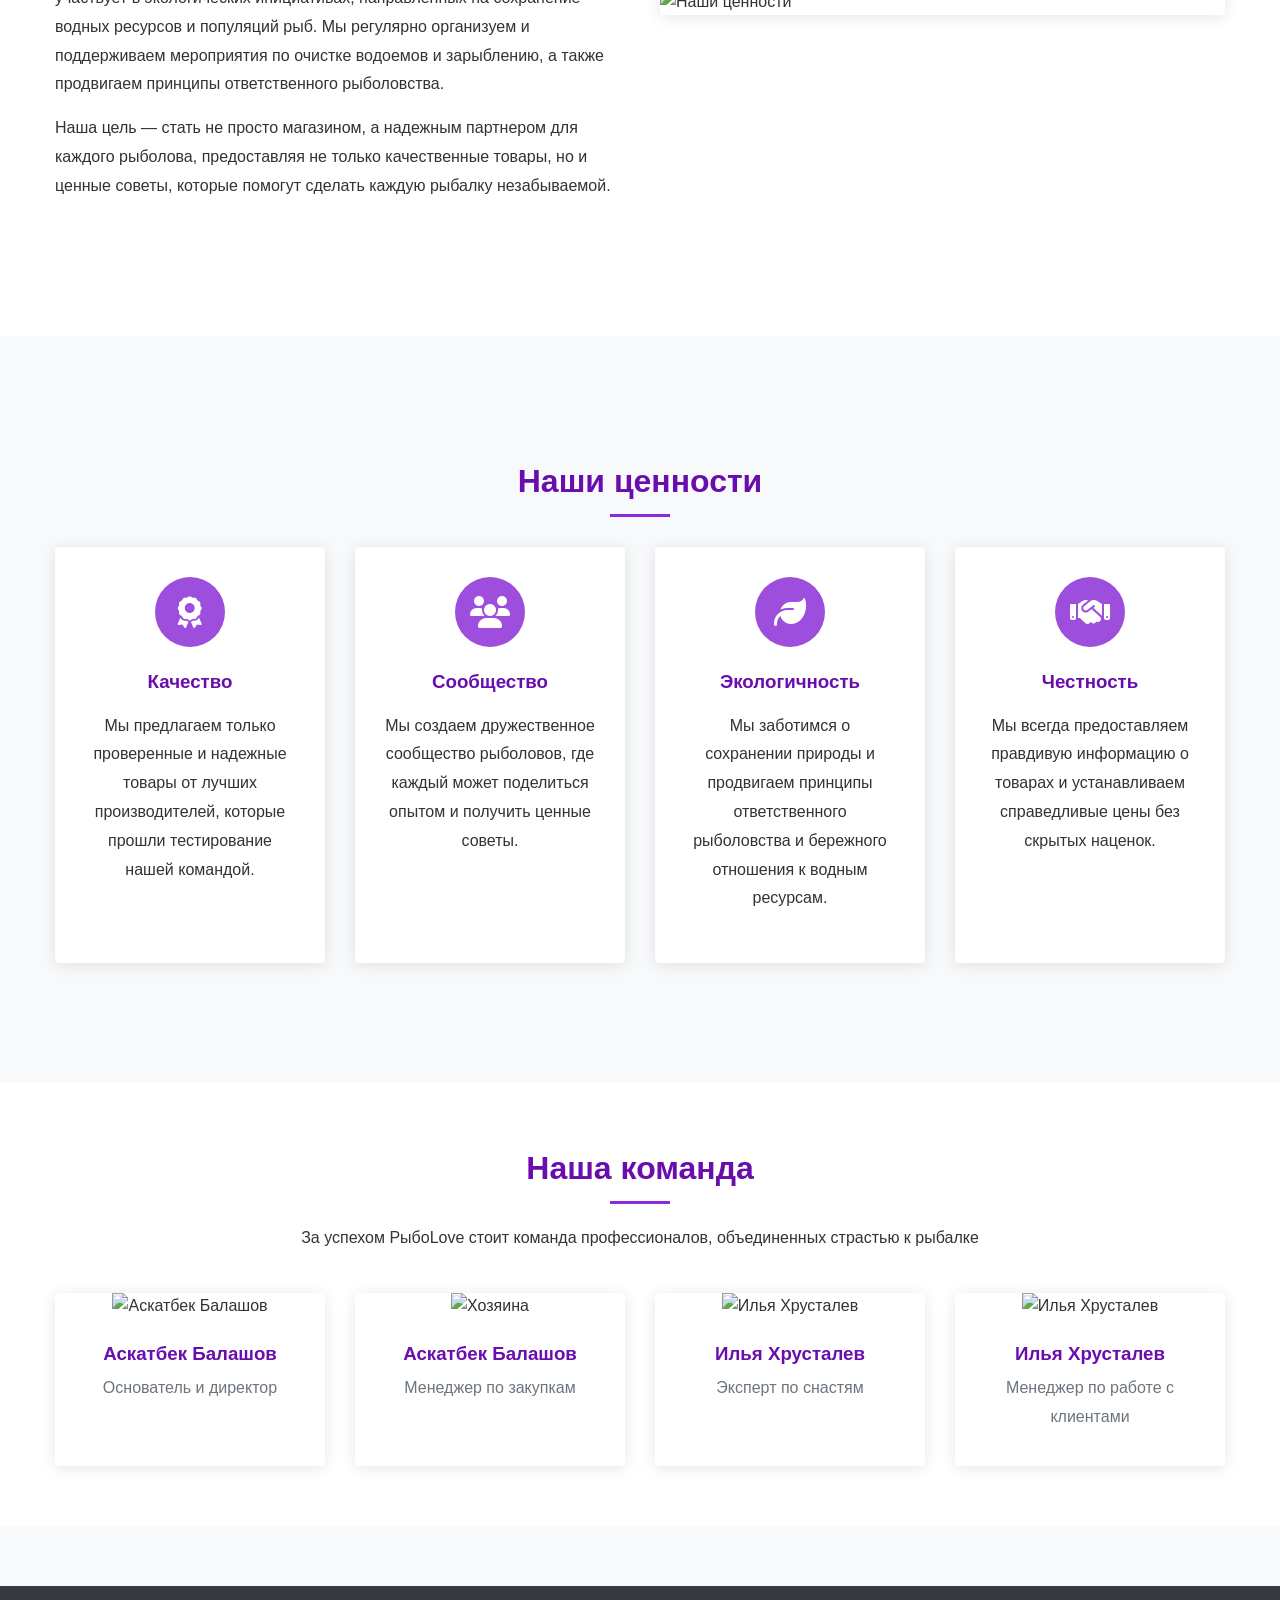
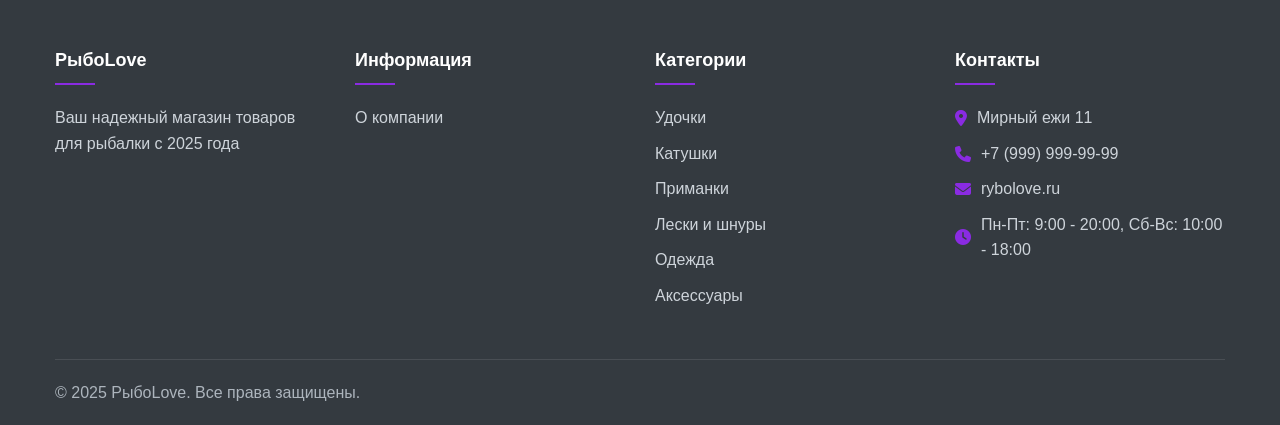
==== commit 99bbc629: "Add files via upload" ====
--- a/rybolove/pages/about.html
+++ b/rybolove/pages/about.html
@@ -1,538 +1,496 @@
-<!DOCTYPE html>
-
-<html lang="ru">
-<head>
-<meta charset="utf-8"/>
-<meta content="width=device-width, initial-scale=1.0" name="viewport"/>
-<title>О нас - РыбоLove</title>
-<link href="../css/styles.css" rel="stylesheet"/>
-<link href="../css/responsive.css" rel="stylesheet"/>
-<link href="https://cdnjs.cloudflare.com/ajax/libs/font-awesome/6.4.0/css/all.min.css" rel="stylesheet"/>
-<style>
-        .about-hero {
-            background: linear-gradient(rgba(0, 0, 0, 0.6), rgba(0, 0, 0, 0.6)), url('https://images.unsplash.com/photo-1686599289848-68f82701ce73');
-            background-size: cover;
-            background-position: center;
-            color: #fff;
-            padding: 100px 0;
-            text-align: center;
-        }
-        
-        .about-hero h1 {
-            font-size: 48px;
-            margin-bottom: 20px;
-            text-shadow: 2px 2px 4px rgba(0, 0, 0, 0.5);
-        }
-        
-        .about-hero p {
-            font-size: 20px;
-            max-width: 700px;
-            margin: 0 auto 30px;
-            text-shadow: 1px 1px 2px rgba(0, 0, 0, 0.5);
-        }
-        
-        .about-content {
-            padding: 60px 0;
-            background-color: #fff;
-        }
-        
-        .about-section {
-            margin-bottom: 60px;
-        }
-        
-        .about-section:last-child {
-            margin-bottom: 0;
-        }
-        
-        .about-section h2 {
-            font-size: 32px;
-            margin-bottom: 30px;
-            color: var(--primary-dark);
-            text-align: center;
-            position: relative;
-        }
-        
-        .about-section h2::after {
-            content: '';
-            position: absolute;
-            width: 60px;
-            height: 3px;
-            background-color: var(--primary-color);
-            bottom: -10px;
-            left: 50%;
-            transform: translateX(-50%);
-        }
-        
-        .about-section p {
-            font-size: 16px;
-            line-height: 1.8;
-            margin-bottom: 20px;
-            color: var(--text-color);
-        }
-        
-        .mission-values {
-            display: flex;
-            flex-wrap: wrap;
-            gap: 30px;
-            margin-top: 40px;
-        }
-        
-        .value-item {
-            flex: 1;
-            min-width: 250px;
-            background-color: var(--gray-100);
-            padding: 30px;
-            border-radius: var(--border-radius);
-            box-shadow: var(--box-shadow);
-            text-align: center;
-        }
-        
-        .value-item i {
-            font-size: 40px;
-            color: var(--primary-color);
-            margin-bottom: 20px;
-        }
-        
-        .value-item h3 {
-            font-size: 20px;
-            margin-bottom: 15px;
-            color: var(--primary-dark);
-        }
-        
-        .team-grid {
-            display: grid;
-            grid-template-columns: repeat(auto-fill, minmax(250px, 1fr));
-            gap: 30px;
-            margin-top: 40px;
-        }
-        
-        .team-member {
-            background-color: var(--gray-100);
-            border-radius: var(--border-radius);
-            overflow: hidden;
-            box-shadow: var(--box-shadow);
-            text-align: center;
-        }
-        
-        .team-photo {
-            height: 200px;
-            overflow: hidden;
-        }
-        
-        .team-photo img {
-            width: 100%;
-            height: 100%;
-            object-fit: cover;
-        }
-        
-        .team-info {
-            padding: 20px;
-        }
-        
-        .team-info h3 {
-            font-size: 18px;
-        }
-        .about-section {
-            padding: 60px 0;
-        }
-        .about-section:nth-child(odd) {
-            background-color: var(--white);
-        }
-        .about-section:nth-child(even) {
-            background-color: var(--gray-100);
-        }
-        .about-content {
-            display: flex;
-            align-items: center;
-            gap: 40px;
-        }
-        .about-content-reverse {
-            flex-direction: row-reverse;
-        }
-        .about-image {
-            flex: 1;
-            border-radius: var(--border-radius);
-            overflow: hidden;
-            box-shadow: var(--box-shadow);
-        }
-        .about-image img {
-            width: 100%;
-            height: 100%;
-            object-fit: cover;
-            display: block;
-        }
-        .about-text {
-            flex: 1;
-        }
-        .about-text h2 {
-            color: var(--primary-dark);
-            margin-bottom: 20px;
-            font-size: 28px;
-        }
-        .about-text p {
-            margin-bottom: 15px;
-            line-height: 1.8;
-        }
-        .team-members {
-            display: grid;
-            grid-template-columns: repeat(auto-fill, minmax(250px, 1fr));
-            gap: 30px;
-            margin-top: 40px;
-        }
-        .team-member {
-            background-color: var(--white);
-            border-radius: var(--border-radius);
-            overflow: hidden;
-            box-shadow: var(--box-shadow);
-            text-align: center;
-        }
-        .team-member img {
-            width: 100%;
-            height: 250px;
-            object-fit: cover;
-        }
-        .team-member-info {
-            padding: 20px;
-        }
-        .team-member-info h3 {
-            margin-bottom: 5px;
-            color: var(--primary-dark);
-        }
-        .team-member-info p {
-            color: var(--gray-600);
-            margin-bottom: 15px;
-        }
-        .team-social {
-            display: flex;
-            justify-content: center;
-            gap: 15px;
-        }
-        .team-social a {
-            color: var(--primary-color);
-            font-size: 18px;
-        }
-        .values-container {
-            display: grid;
-            grid-template-columns: repeat(auto-fill, minmax(250px, 1fr));
-            gap: 30px;
-            margin-top: 40px;
-        }
-        .value-card {
-            background-color: var(--white);
-            padding: 30px;
-            border-radius: var(--border-radius);
-            box-shadow: var(--box-shadow);
-            text-align: center;
-        }
-        .value-icon {
-            width: 70px;
-            height: 70px;
-            margin: 0 auto 20px;
-            display: flex;
-            align-items: center;
-            justify-content: center;
-            background-color: var(--primary-light);
-            color: var(--white);
-            border-radius: 50%;
-            font-size: 32px;
-        }
-        .value-card h3 {
-            margin-bottom: 15px;
-            color: var(--primary-dark);
-        }
-        
-        @media (max-width: 767.98px) {
-            .about-content {
-                flex-direction: column;
-            }
-            .about-content-reverse {
-                flex-direction: column;
-            }
-            .team-members {
-                grid-template-columns: repeat(auto-fill, minmax(200px, 1fr));
-            }
-        }
-    </style>
-</head>
-<body>
-<header>
-<div class="container">
-<div class="logo">
-<a href="../index.html">
-<h1>Рыбо<span>Love</span></h1>
-</a>
-</div>
-<div class="search-bar">
-<input id="search-input" placeholder="Поиск товаров..." type="text"/>
-<button id="search-button"><i class="fas fa-search"></i></button>
-</div>
-<nav>
-<ul class="nav-links">
-<li><a href="../index.html">Главная</a></li>
-<li class="dropdown">
-<a class="dropbtn" href="#">Каталог <i class="fas fa-angle-down"></i></a>
-<div class="dropdown-content" id="categories-dropdown">
-<!-- Categories will be populated with JavaScript -->
-</div>
-</li>
-<li><a class="active" href="about.html">О нас</a></li>
-</ul>
-</nav>
-<div class="nav-icons">
-<a href="profile.html" id="profile-icon"><i class="fas fa-user"></i></a>
-<div class="cart-icon">
-<a href="cart.html"><i class="fas fa-shopping-cart"></i></a>
-<span id="cart-count">0</span>
-</div>
-<div class="mobile-menu-btn">
-<i class="fas fa-bars"></i>
-</div>
-</div>
-</div>
-</header>
-<main>
-<section class="about-hero">
-<div class="container">
-<h1>О компании РыбоLove</h1>
-<p>Ваш верный спутник на каждой рыбалке с 2015 года</p>
-</div>
-</section>
-<section class="about-section">
-<div class="container">
-<div class="about-content">
-<div class="about-image">
-<img alt="История компании" src="https://images.unsplash.com/photo-1686599289848-68f82701ce73"/>
-</div>
-<div class="about-text">
-<h2>Наша история</h2>
-<p>Компания РыбоLove была основана в 2015 году группой энтузиастов-рыболовов, которые мечтали создать магазин, где каждый рыбак найдет все необходимое для успешной рыбалки. Мы начинали с небольшого ассортимента, но благодаря нашей страсти к рыбалке и стремлению предоставлять только лучшие товары, быстро завоевали доверие клиентов.</p>
-<p>На протяжении всего нашего пути мы руководствовались главным принципом — предлагать товары, которыми бы пользовались сами. Каждый продукт в нашем ассортименте проходит тщательный отбор и тестирование командой опытных рыболовов, чтобы гарантировать его качество и эффективность.</p>
-<p>Сегодня РыбоLove — это не просто магазин рыболовных принадлежностей, а настоящее сообщество единомышленников, где можно получить профессиональную консультацию, поделиться опытом и найти все необходимое для идеальной рыбалки.</p>
-</div>
-</div>
-</div>
-</section>
-<section class="about-section">
-<div class="container">
-<div class="about-content about-content-reverse">
-<div class="about-image">
-<img alt="Наши ценности" src="https://images.unsplash.com/photo-1690310456424-5e37b185464d"/>
-</div>
-<div class="about-text">
-<h2>Наша миссия</h2>
-<p>Мы стремимся сделать рыбалку доступным и увлекательным хобби для каждого, предлагая качественные товары по справедливым ценам и делясь нашими знаниями и опытом.</p>
-<p>РыбоLove не только продает рыболовные принадлежности, но и активно участвует в экологических инициативах, направленных на сохранение водных ресурсов и популяций рыб. Мы регулярно организуем и поддерживаем мероприятия по очистке водоемов и зарыблению, а также продвигаем принципы ответственного рыболовства.</p>
-<p>Наша цель — стать не просто магазином, а надежным партнером для каждого рыболова, предоставляя не только качественные товары, но и ценные советы, которые помогут сделать каждую рыбалку незабываемой.</p>
-</div>
-</div>
-</div>
-</section>
-<section class="about-section">
-<div class="container">
-<h2 class="section-title">Наши ценности</h2>
-<div class="values-container">
-<div class="value-card">
-<div class="value-icon">
-<i class="fas fa-award"></i>
-</div>
-<h3>Качество</h3>
-<p>Мы предлагаем только проверенные и надежные товары от лучших производителей, которые прошли тестирование нашей командой.</p>
-</div>
-<div class="value-card">
-<div class="value-icon">
-<i class="fas fa-users"></i>
-</div>
-<h3>Сообщество</h3>
-<p>Мы создаем дружественное сообщество рыболовов, где каждый может поделиться опытом и получить ценные советы.</p>
-</div>
-<div class="value-card">
-<div class="value-icon">
-<i class="fas fa-leaf"></i>
-</div>
-<h3>Экологичность</h3>
-<p>Мы заботимся о сохранении природы и продвигаем принципы ответственного рыболовства и бережного отношения к водным ресурсам.</p>
-</div>
-<div class="value-card">
-<div class="value-icon">
-<i class="fas fa-handshake"></i>
-</div>
-<h3>Честность</h3>
-<p>Мы всегда предоставляем правдивую информацию о товарах и устанавливаем справедливые цены без скрытых наценок.</p>
-</div>
-</div>
-</div>
-</section>
-<section class="about-section">
-<div class="container">
-<h2 class="section-title">Наша команда</h2>
-<p class="text-center mb-3">За успехом РыбоLove стоит команда профессионалов, объединенных страстью к рыбалке</p>
-<div class="team-members">
-<div class="team-member">
-<img alt="Алексей Рыбаков" src="https://images.unsplash.com/photo-1727510226428-da71a8ed1534"/>
-<div class="team-member-info">
-<h3>Алексей Рыбаков</h3>
-<p>Основатель и директор</p>
-<div class="team-social">
-<a href="#"><i class="fab fa-instagram"></i></a>
-<a href="#"><i class="fab fa-vk"></i></a>
-<a href="#"><i class="fab fa-telegram"></i></a>
-</div>
-</div>
-</div>
-<div class="team-member">
-<img alt="Мария Озерова" src="https://images.unsplash.com/photo-1716573716221-b0be1d106d81"/>
-<div class="team-member-info">
-<h3>Мария Озерова</h3>
-<p>Менеджер по закупкам</p>
-<div class="team-social">
-<a href="#"><i class="fab fa-instagram"></i></a>
-<a href="#"><i class="fab fa-vk"></i></a>
-<a href="#"><i class="fab fa-telegram"></i></a>
-</div>
-</div>
-</div>
-<div class="team-member">
-<img alt="Игорь Карпов" src="https://images.unsplash.com/photo-1604417429445-2ef33ea36574"/>
-<div class="team-member-info">
-<h3>Игорь Карпов</h3>
-<p>Эксперт по снастям</p>
-<div class="team-social">
-<a href="#"><i class="fab fa-instagram"></i></a>
-<a href="#"><i class="fab fa-vk"></i></a>
-<a href="#"><i class="fab fa-telegram"></i></a>
-</div>
-</div>
-</div>
-<div class="team-member">
-<img alt="Екатерина Ершова" src="https://images.unsplash.com/photo-1701861280260-81846128aab2"/>
-<div class="team-member-info">
-<h3>Екатерина Ершова</h3>
-<p>Менеджер по работе с клиентами</p>
-<div class="team-social">
-<a href="#"><i class="fab fa-instagram"></i></a>
-<a href="#"><i class="fab fa-vk"></i></a>
-<a href="#"><i class="fab fa-telegram"></i></a>
-</div>
-</div>
-</div>
-</div>
-</div>
-</section>
-<section class="about-section">
-<div class="container">
-<h2 class="section-title">Наши магазины</h2>
-<p class="text-center mb-3">Приходите в наши магазины, где вы сможете получить профессиональную консультацию и протестировать товары перед покупкой</p>
-<div class="about-content">
-<div class="about-text">
-<h3>Москва</h3>
-<p><strong>Адрес:</strong> ул. Рыбаков, 15</p>
-<p><strong>Телефон:</strong> +7 (800) 123-45-67</p>
-<p><strong>Часы работы:</strong> Пн-Пт: 9:00 - 20:00, Сб-Вс: 10:00 - 18:00</p>
-<p><strong>Как добраться:</strong> 5 минут пешком от станции метро "Рыбацкая"</p>
-</div>
-<div class="about-text">
-<h3>Санкт-Петербург</h3>
-<p><strong>Адрес:</strong> Невский проспект, 78</p>
-<p><strong>Телефон:</strong> +7 (812) 987-65-43</p>
-<p><strong>Часы работы:</strong> Пн-Пт: 9:00 - 20:00, Сб-Вс: 10:00 - 18:00</p>
-<p><strong>Как добраться:</strong> 7 минут пешком от станции метро "Невский проспект"</p>
-</div>
-</div>
-</div>
-</section>
-</main>
-<footer>
-<div class="container">
-<div class="footer-columns">
-<div class="footer-column">
-<h3>РыбоLove</h3>
-<p>Ваш надежный магазин товаров для рыбалки с 2025 года</p>
-<div class="social-icons">
-<a href="#"><i class="fab fa-facebook"></i></a>
-<a href="#"><i class="fab fa-instagram"></i></a>
-<a href="#"><i class="fab fa-vk"></i></a>
-<a href="#"><i class="fab fa-telegram"></i></a>
-</div>
-</div>
-<div class="footer-column">
-<h3>Информация</h3>
-<ul>
-<li><a href="pages/about.html">О компании</a></li>
-<li><a href="#">Доставка и оплата</a></li>
-</ul></div>
-<div class="footer-column">
-<h3>Категории</h3>
-<ul id="footer-categories">
-<!-- Categories will be populated with JavaScript -->
-</ul>
-</div>
-<div class="footer-column">
-<ul class="contact-info">
-<li><i class="fas fa-map-marker-alt"></i> Мирный ежжи</li>
-<li><i class="fas fa-phone"></i> +7 999888777</li>
-<li><i class="fas fa-envelope"></i> info@rybolove.ru</li>
-<li><i class="fas fa-clock"></i> Пн-Пт: 9:00 - 20:00, Сб-Вс: 10:00 - 18:00</li>
-</ul>
-</div>
-</div>
-<div class="footer-bottom">
-<p>© 2025 РыбоLove. Все права защищены.</p>
-<div class="payment-methods">
-<i class="fab fa-cc-visa"></i>
-<i class="fab fa-cc-mastercard"></i>
-<i class="fab fa-cc-paypal"></i>
-<i class="fab fa-apple-pay"></i>
-</div>
-</div>
-</div>
-</footer>
-<div class="modal" id="login-modal">
-<div class="modal-content">
-<span class="close">×</span>
-<h2>Вход в аккаунт</h2>
-<form id="login-form">
-<div class="form-group">
-<label for="login-email">Email</label>
-<input id="login-email" required="" type="email"/>
-</div>
-<div class="form-group">
-<label for="login-password">Пароль</label>
-<input id="login-password" required="" type="password"/>
-</div>
-<button class="btn btn-primary" type="submit">Войти</button>
-<p class="form-footer">Нет аккаунта? <a href="#" id="register-link">Зарегистрироваться</a></p>
-</form>
-</div>
-</div>
-<div class="modal" id="register-modal">
-<div class="modal-content">
-<span class="close">×</span>
-<h2>Регистрация</h2>
-<form id="register-form">
-<div class="form-group">
-<label for="register-name">Имя</label>
-<input id="register-name" required="" type="text"/>
-</div>
-<div class="form-group">
-<label for="register-email">Email</label>
-<input id="register-email" required="" type="email"/>
-</div>
-<div class="form-group">
-<label for="register-password">Пароль</label>
-<input id="register-password" required="" type="password"/>
-</div>
-<div class="form-group">
-<label for="register-confirm-password">Подтвердите пароль</label>
-<input id="register-confirm-password" required="" type="password"/>
-</div>
-<button class="btn btn-primary" type="submit">Зарегистрироваться</button>
-<p class="form-footer">Уже есть аккаунт? <a href="#" id="login-link">Войти</a></p>
-</form>
-</div>
-</div>
-<script src="../js/products.js"></script>
-<script src="../js/auth.js"></script>
-<script src="../js/cart.js"></script>
-<script src="../js/main.js"></script>
-</body>
-</html>
+<!DOCTYPE html>
+<html lang="ru">
+<head>
+    <meta charset="UTF-8">
+    <meta name="viewport" content="width=device-width, initial-scale=1.0">
+    <title>О нас - РыбоLove</title>
+    <link rel="stylesheet" href="../css/styles.css">
+    <link rel="stylesheet" href="../css/responsive.css">
+    <link rel="stylesheet" href="https://cdnjs.cloudflare.com/ajax/libs/font-awesome/6.4.0/css/all.min.css">
+    <style>
+        .about-hero {
+            background: linear-gradient(rgba(0, 0, 0, 0.6), rgba(0, 0, 0, 0.6)), url('https://images.unsplash.com/photo-1686599289848-68f82701ce73');
+            background-size: cover;
+            background-position: center;
+            color: #fff;
+            padding: 100px 0;
+            text-align: center;
+        }
+        
+        .about-hero h1 {
+            font-size: 48px;
+            margin-bottom: 20px;
+            text-shadow: 2px 2px 4px rgba(0, 0, 0, 0.5);
+        }
+        
+        .about-hero p {
+            font-size: 20px;
+            max-width: 700px;
+            margin: 0 auto 30px;
+            text-shadow: 1px 1px 2px rgba(0, 0, 0, 0.5);
+        }
+        
+        .about-content {
+            padding: 60px 0;
+            background-color: #fff;
+        }
+        
+        .about-section {
+            margin-bottom: 60px;
+        }
+        
+        .about-section:last-child {
+            margin-bottom: 0;
+        }
+        
+        .about-section h2 {
+            font-size: 32px;
+            margin-bottom: 30px;
+            color: var(--primary-dark);
+            text-align: center;
+            position: relative;
+        }
+        
+        .about-section h2::after {
+            content: '';
+            position: absolute;
+            width: 60px;
+            height: 3px;
+            background-color: var(--primary-color);
+            bottom: -10px;
+            left: 50%;
+            transform: translateX(-50%);
+        }
+        
+        .about-section p {
+            font-size: 16px;
+            line-height: 1.8;
+            margin-bottom: 20px;
+            color: var(--text-color);
+        }
+        
+        .mission-values {
+            display: flex;
+            flex-wrap: wrap;
+            gap: 30px;
+            margin-top: 40px;
+        }
+        
+        .value-item {
+            flex: 1;
+            min-width: 250px;
+            background-color: var(--gray-100);
+            padding: 30px;
+            border-radius: var(--border-radius);
+            box-shadow: var(--box-shadow);
+            text-align: center;
+        }
+        
+        .value-item i {
+            font-size: 40px;
+            color: var(--primary-color);
+            margin-bottom: 20px;
+        }
+        
+        .value-item h3 {
+            font-size: 20px;
+            margin-bottom: 15px;
+            color: var(--primary-dark);
+        }
+        
+        .team-grid {
+            display: grid;
+            grid-template-columns: repeat(auto-fill, minmax(250px, 1fr));
+            gap: 30px;
+            margin-top: 40px;
+        }
+        
+        .team-member {
+            background-color: var(--gray-100);
+            border-radius: var(--border-radius);
+            overflow: hidden;
+            box-shadow: var(--box-shadow);
+            text-align: center;
+        }
+        
+        .team-photo {
+            height: 200px;
+            overflow: hidden;
+        }
+        
+        .team-photo img {
+            width: 100%;
+            height: 100%;
+            object-fit: cover;
+        }
+        
+        .team-info {
+            padding: 20px;
+        }
+        
+        .team-info h3 {
+            font-size: 18px;
+        }
+        .about-section {
+            padding: 60px 0;
+        }
+        .about-section:nth-child(odd) {
+            background-color: var(--white);
+        }
+        .about-section:nth-child(even) {
+            background-color: var(--gray-100);
+        }
+        .about-content {
+            display: flex;
+            align-items: center;
+            gap: 40px;
+        }
+        .about-content-reverse {
+            flex-direction: row-reverse;
+        }
+        .about-image {
+            flex: 1;
+            border-radius: var(--border-radius);
+            overflow: hidden;
+            box-shadow: var(--box-shadow);
+        }
+        .about-image img {
+            width: 100%;
+            height: 100%;
+            object-fit: cover;
+            display: block;
+        }
+        .about-text {
+            flex: 1;
+        }
+        .about-text h2 {
+            color: var(--primary-dark);
+            margin-bottom: 20px;
+            font-size: 28px;
+        }
+        .about-text p {
+            margin-bottom: 15px;
+            line-height: 1.8;
+        }
+        .team-members {
+            display: grid;
+            grid-template-columns: repeat(auto-fill, minmax(250px, 1fr));
+            gap: 30px;
+            margin-top: 40px;
+        }
+        .team-member {
+            background-color: var(--white);
+            border-radius: var(--border-radius);
+            overflow: hidden;
+            box-shadow: var(--box-shadow);
+            text-align: center;
+        }
+        .team-member img {
+            width: 100%;
+            height: 250px;
+            object-fit: cover;
+        }
+        .team-member-info {
+            padding: 20px;
+        }
+        .team-member-info h3 {
+            margin-bottom: 5px;
+            color: var(--primary-dark);
+        }
+        .team-member-info p {
+            color: var(--gray-600);
+            margin-bottom: 15px;
+        }
+        .team-social {
+            display: flex;
+            justify-content: center;
+            gap: 15px;
+        }
+        .team-social a {
+            color: var(--primary-color);
+            font-size: 18px;
+        }
+        .values-container {
+            display: grid;
+            grid-template-columns: repeat(auto-fill, minmax(250px, 1fr));
+            gap: 30px;
+            margin-top: 40px;
+        }
+        .value-card {
+            background-color: var(--white);
+            padding: 30px;
+            border-radius: var(--border-radius);
+            box-shadow: var(--box-shadow);
+            text-align: center;
+        }
+        .value-icon {
+            width: 70px;
+            height: 70px;
+            margin: 0 auto 20px;
+            display: flex;
+            align-items: center;
+            justify-content: center;
+            background-color: var(--primary-light);
+            color: var(--white);
+            border-radius: 50%;
+            font-size: 32px;
+        }
+        .value-card h3 {
+            margin-bottom: 15px;
+            color: var(--primary-dark);
+        }
+        
+        @media (max-width: 767.98px) {
+            .about-content {
+                flex-direction: column;
+            }
+            .about-content-reverse {
+                flex-direction: column;
+            }
+            .team-members {
+                grid-template-columns: repeat(auto-fill, minmax(200px, 1fr));
+            }
+        }
+    </style>
+</head>
+<body>
+    <header>
+        <div class="container">
+            <div class="logo">
+                <a href="../index.html">
+                    <h1>Рыбо<span>Love</span></h1>
+                </a>
+            </div>
+            <div class="search-bar">
+                <input type="text" id="search-input" placeholder="Поиск товаров...">
+                <button id="search-button"><i class="fas fa-search"></i></button>
+            </div>
+            <nav>
+                <ul class="nav-links">
+                    <li><a href="../index.html">Главная</a></li>
+                    <li class="dropdown">
+                        <a href="#" class="dropbtn">Каталог <i class="fas fa-angle-down"></i></a>
+                        <div class="dropdown-content" id="categories-dropdown">
+                            <!-- Categories will be populated with JavaScript -->
+                        </div>
+                    </li>
+                    <li><a href="about.html" class="active">О нас</a></li>
+                </ul>
+              
+</nav>
+            <div class="nav-icons">
+                <a href="profile.html" id="profile-icon">
+                <div class="cart-icon">
+                    <a href="cart.html"><i class="fas fa-shopping-cart"></i></a>
+                    <span id="cart-count">0</span>
+                </div>
+                <div class="mobile-menu-btn">
+                    <i class="fas fa-bars"></i>
+                </div>
+            </div>
+        </div>
+    </header>
+
+    <main>
+        <section class="about-hero">
+            <div class="container">
+                <h1>О компании РыбоLove</h1>
+                <p>Ваш верный спутник на каждой рыбалке с 2015 года</p>
+            </div>
+        </section>
+
+        <section class="about-section">
+            <div class="container">
+                <div class="about-content">
+                    <div class="about-image">
+                        <img src="https://images.unsplash.com/photo-1686599289848-68f82701ce73" alt="История компании">
+                    </div>
+                    <div class="about-text">
+                        <h2>Наша история</h2>
+                        <p>Компания РыбоLove была основана в 2025 году группой энтузиастов-рыболовов, которые мечтали создать магазин, где каждый рыбак найдет все необходимое для успешной рыбалки. Мы начинали с небольшого ассортимента, но благодаря нашей страсти к рыбалке и стремлению предоставлять только лучшие товары, быстро завоевали доверие клиентов.</p>
+                        <p>На протяжении всего нашего пути мы руководствовались главным принципом — предлагать товары, которыми бы пользовались сами. Каждый продукт в нашем ассортименте проходит тщательный отбор и тестирование командой опытных рыболовов, чтобы гарантировать его качество и эффективность.</p>
+                        <p>Сегодня РыбоLove — это не просто магазин рыболовных принадлежностей, а настоящее сообщество единомышленников, где можно получить профессиональную консультацию, поделиться опытом и найти все необходимое для идеальной рыбалки.</p>
+                    </div>
+                </div>
+            </div>
+        </section>
+
+        <section class="about-section">
+            <div class="container">
+                <div class="about-content about-content-reverse">
+                    <div class="about-image">
+                        <img src="https://images.unsplash.com/photo-1690310456424-5e37b185464d" alt="Наши ценности">
+                    </div>
+                    <div class="about-text">
+                        <h2>Наша миссия</h2>
+                        <p>Мы стремимся сделать рыбалку доступным и увлекательным хобби для каждого, предлагая качественные товары по справедливым ценам и делясь нашими знаниями и опытом.</p>
+                        <p>РыбоLove не только продает рыболовные принадлежности, но и активно участвует в экологических инициативах, направленных на сохранение водных ресурсов и популяций рыб. Мы регулярно организуем и поддерживаем мероприятия по очистке водоемов и зарыблению, а также продвигаем принципы ответственного рыболовства.</p>
+                        <p>Наша цель — стать не просто магазином, а надежным партнером для каждого рыболова, предоставляя не только качественные товары, но и ценные советы, которые помогут сделать каждую рыбалку незабываемой.</p>
+                    </div>
+                </div>
+            </div>
+        </section>
+
+        <section class="about-section">
+            <div class="container">
+                <h2 class="section-title">Наши ценности</h2>
+                <div class="values-container">
+                    <div class="value-card">
+                        <div class="value-icon">
+                            <i class="fas fa-award"></i>
+                        </div>
+                        <h3>Качество</h3>
+                        <p>Мы предлагаем только проверенные и надежные товары от лучших производителей, которые прошли тестирование нашей командой.</p>
+                    </div>
+                    <div class="value-card">
+                        <div class="value-icon">
+                            <i class="fas fa-users"></i>
+                        </div>
+                        <h3>Сообщество</h3>
+                        <p>Мы создаем дружественное сообщество рыболовов, где каждый может поделиться опытом и получить ценные советы.</p>
+                    </div>
+                    <div class="value-card">
+                        <div class="value-icon">
+                            <i class="fas fa-leaf"></i>
+                        </div>
+                        <h3>Экологичность</h3>
+                        <p>Мы заботимся о сохранении природы и продвигаем принципы ответственного рыболовства и бережного отношения к водным ресурсам.</p>
+                    </div>
+                    <div class="value-card">
+                        <div class="value-icon">
+                            <i class="fas fa-handshake"></i>
+                        </div>
+                        <h3>Честность</h3>
+                        <p>Мы всегда предоставляем правдивую информацию о товарах и устанавливаем справедливые цены без скрытых наценок.</p>
+                    </div>
+                </div>
+            </div>
+        </section>
+
+        <section class="about-section">
+            <div class="container">
+                <h2 class="section-title">Наша команда</h2>
+                <p class="text-center mb-3">За успехом РыбоLove стоит команда профессионалов, объединенных страстью к рыбалке</p>
+                <div class="team-members">
+                    <div class="team-member">
+                        <img src="https://images.unsplash.com/photo-1727510226428-da71a8ed1534" alt="Аскатбек Балашов">
+                        <div class="team-member-info">
+                            <h3>Аскатбек Балашов</h3>
+                            <p>Основатель и директор</p>
+                           
+                        </div>
+                    </div>
+                    <div class="team-member">
+                        <img src="https://skazka-room.ru/netcat_files/21/20/509_1_2_.jpg" alt="Хозяина">
+                        <div class="team-member-info">
+                            <h3>Аскатбек Балашов</h3>
+                            <p>Менеджер по закупкам</p>
+                            
+                        </div>
+                    </div>
+                    <div class="team-member">
+                        <img src="https://sun-ekb.ru/files/2022/06/48-anim-chel-pauk.png" alt="Илья Хрусталев">
+                        <div class="team-member-info">
+                            <h3>Илья Хрусталев</h3>
+                            <p>Эксперт по снастям</p>
+                           
+                        </div>
+                    </div>
+                    <div class="team-member">
+                        <img src="https://images.unsplash.com/photo-1701861280260-81846128aab2" alt="Илья Хрусталев">
+                        <div class="team-member-info">
+                            <h3>Илья Хрусталев</h3>
+                            <p>Менеджер по работе с клиентами</p>
+                        </div>
+                    </div>
+                </div>
+            </div>
+        </section>
+
+
+    <footer>
+        <div class="container">
+            <div class="footer-columns">
+                <div class="footer-column">
+                    <h3>РыбоLove</h3>
+                    <p>Ваш надежный магазин товаров для рыбалки с 2025 года</p>
+                    </div>
+                <div class="footer-column">
+                    <h3>Информация</h3>
+                    <ul>
+                        <li><a href="/pages/about.html">О компании</a></li>
+                </div>
+                <div class="footer-column">
+                    <h3>Категории</h3>
+                    <ul id="footer-categories">
+                        <!-- Categories will be populated with JavaScript -->
+                    </ul>
+                </div>
+                <div class="footer-column">
+                    <h3>Контакты</h3>
+                    <ul class="contact-info">
+                        <li><i class="fas fa-map-marker-alt"></i> Мирный ежи 11</li>
+                        <li><i class="fas fa-phone"></i> +7 (999) 999-99-99</li>
+                        <li><i class="fas fa-envelope"></i> rybolove.ru</li>
+                        <li><i class="fas fa-clock"></i> Пн-Пт: 9:00 - 20:00, Сб-Вс: 10:00 - 18:00</li>
+                    </ul>
+                </div>
+            </div>
+            <div class="footer-bottom">
+                <p>&copy; 2025 РыбоLove. Все права защищены.</p>
+           </div>
+        </div>
+    </footer>
+
+    <div id="login-modal" class="modal">
+        <div class="modal-content">
+            <span class="close">&times;</span>
+            <h2>Вход в аккаунт</h2>
+            <form id="login-form">
+                <div class="form-group">
+                    <label for="login-email">Email</label>
+                    <input type="email" id="login-email" required>
+                </div>
+                <div class="form-group">
+                    <label for="login-password">Пароль</label>
+                    <input type="password" id="login-password" required>
+                </div>
+                <button type="submit" class="btn btn-primary">Войти</button>
+                <p class="form-footer">Нет аккаунта? <a href="#" id="register-link">Зарегистрироваться</a></p>
+            </form>
+        </div>
+    </div>
+
+    <div id="register-modal" class="modal">
+        <div class="modal-content">
+            <span class="close">&times;</span>
+            <h2>Регистрация</h2>
+            <form id="register-form">
+                <div class="form-group">
+                    <label for="register-name">Имя</label>
+                    <input type="text" id="register-name" required>
+                </div>
+                <div class="form-group">
+                    <label for="register-email">Email</label>
+                    <input type="email" id="register-email" required>
+                </div>
+                <div class="form-group">
+                    <label for="register-password">Пароль</label>
+                    <input type="password" id="register-password" required>
+                </div>
+                <div class="form-group">
+                    <label for="register-confirm-password">Подтвердите пароль</label>
+                    <input type="password" id="register-confirm-password" required>
+                </div>
+                <button type="submit" class="btn btn-primary">Зарегистрироваться</button>
+                <p class="form-footer">Уже есть аккаунт? <a href="#" id="login-link">Войти</a></p>
+            </form>
+        </div>
+    </div>
+
+    <script src="../js/products.js"></script>
+    <script src="../js/auth.js"></script>
+    <script src="../js/cart.js"></script>
+    <script src="../js/main.js"></script>
+</body>
+</html>
--- a/rybolove/css/styles.css
+++ b/rybolove/css/styles.css
@@ -1,8 +1,8 @@
-/* Global Styles */
+
 :root {
-    --primary-color: #8a2be2; /* Vivid purple */
-    --primary-light: #9d4edd; /* Lighter purple */
-    --primary-dark: #6a0dad; /* Darker purple */
+    --primary-color: #8a2be2; 
+    --primary-light: #9d4edd;
+    --primary-dark: #6a0dad; 
     --secondary-color: #f5f5f5;
     --text-color: #333;
     --text-light: #666;
@@ -21,7 +21,7 @@
     --gray-700: #495057;
     --gray-800: #343a40;
     --gray-900: #212529;
-    --border-radius: 12px;
+    --border-radius: 4px;
     --box-shadow: 0 2px 15px rgba(0, 0, 0, 0.1);
     --transition: all 0.3s ease;
 }
@@ -306,7 +306,6 @@
 }
 
 .categories-grid {
-    grid-template-columns: repeat(3, 1fr);
     display: grid;
     grid-template-columns: repeat(auto-fill, minmax(250px, 1fr));
     gap: 30px;
@@ -355,8 +354,10 @@
 
 .products-grid {
     display: grid;
-    grid-template-columns: repeat(auto-fill, minmax(250px, 1fr));
-    gap: 30px;
+    grid-template-columns: repeat(auto-fit, minmax(260px, 1fr));
+    gap: 32px;
+    justify-items: center;
+    align-items: stretch;
 }
 
 .product-card {
--- a/rybolove/css/responsive.css
+++ b/rybolove/css/responsive.css
@@ -17,7 +17,6 @@
 
 /* Medium devices (tablets, less than 992px) */
 @media (max-width: 991.98px) {
-    
     .container {
         max-width: 720px;
     }
@@ -129,7 +128,7 @@
     
     .products-grid,
     .categories-grid {
-        grid-template-columns: repeat(3, 1fr);
+        grid-template-columns: repeat(2, 1fr);
         gap: 20px;
     }
     
@@ -252,44 +251,33 @@
     background-color: rgba(0, 0, 0, 0.5);
     z-index: 998;
 }
-
 .mobile-menu-overlay.active {
     display: block;
 }
-
-/* Shopping Cart (Mobile) */
 @media (max-width: 767.98px) {
     .cart-page .cart-items {
         overflow-x: auto;
     }
-    
     .cart-table {
         min-width: 600px;
     }
-    
     .cart-summary {
         margin-top: 30px;
     }
 }
-
-/* Product Details Page (Mobile) */
 @media (max-width: 767.98px) {
     .product-details-container {
         flex-direction: column;
     }
-    
     .product-gallery {
         width: 100%;
         margin-bottom: 30px;
     }
-    
-    .product-info {
-        width: 100%;
+     .product-info {
+       width: 100%;
         padding-left: 0;
     }
 }
-
-/* Checkout Page (Mobile) */
 @media (max-width: 767.98px) {
     .checkout-container {
         flex-direction: column;
